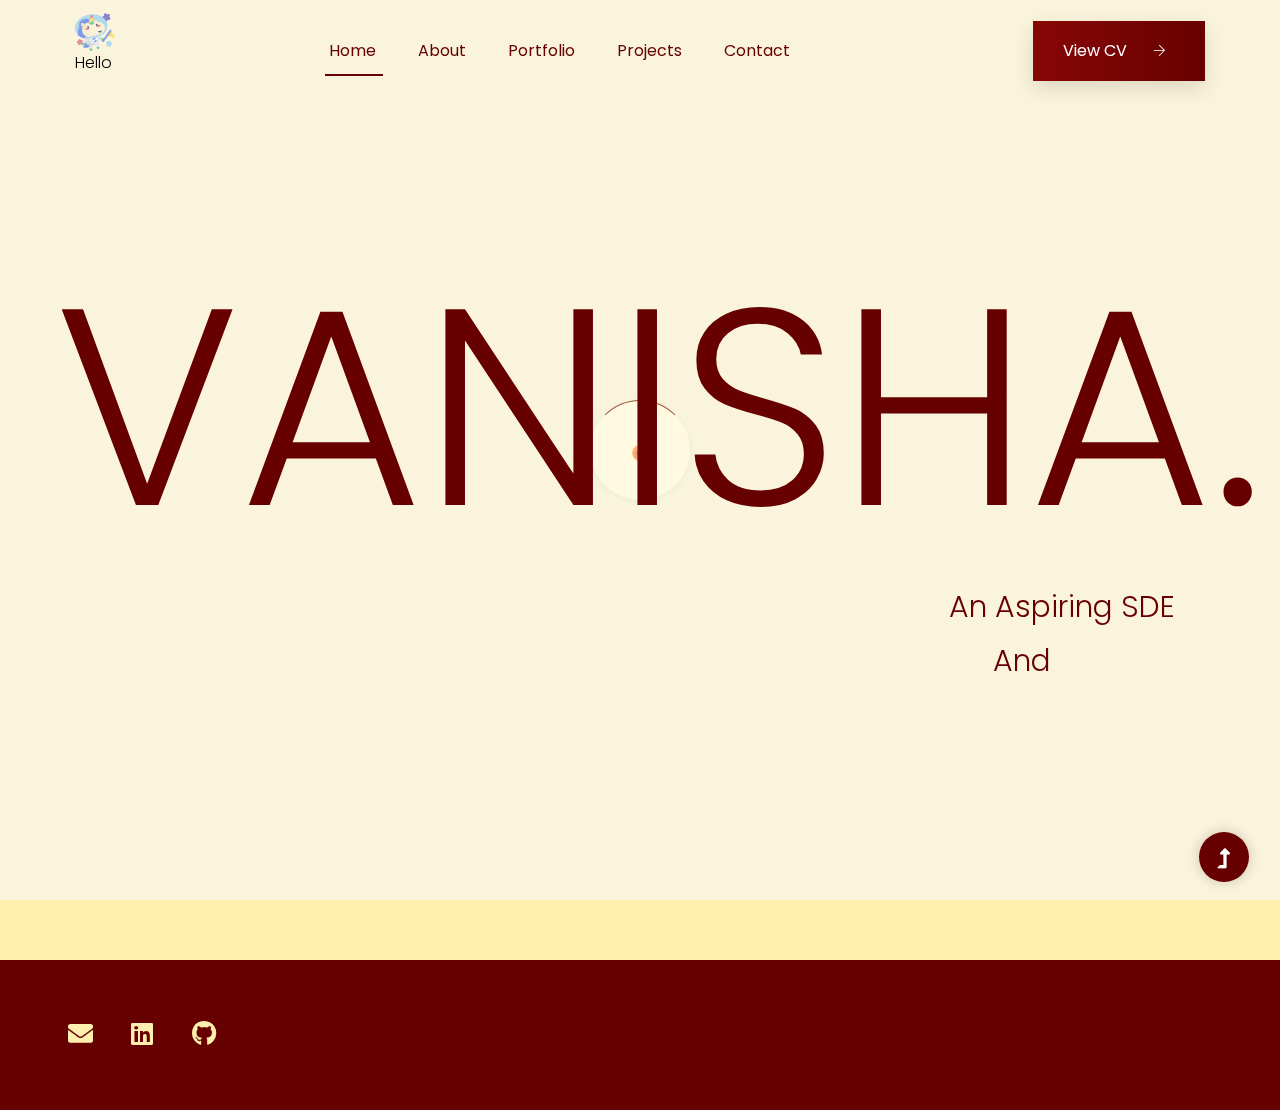
==== index.html @ 353095ef "Add existing file" ====
<!doctype html>
<html class="no-js" lang="zxx">

<head>
    <meta charset="utf-8">
    <meta http-equiv="x-ua-compatible" content="ie=edge">
    <title>Vanisha Gupta</title>
    <meta name="description" content="">
    <meta name="viewport" content="width=device-width, initial-scale=1">
    <link rel="manifest" href="site.webmanifest">
    <link rel="shortcut icon" href="assets/images/hello.gif">

    <!-- CSS here -->
    <link rel="stylesheet" href="assets/css/bootstrap.min.css">
    <link rel="stylesheet" href="assets/css/owl.carousel.min.css">
    <link rel="stylesheet" href="assets/css/slicknav.css">
    <link rel="stylesheet" href="assets/css/flaticon.css">
    <link rel="stylesheet" href="assets/css/progressbar_barfiller.css">
    <link rel="stylesheet" href="assets/css/gijgo.css">
    <link rel="stylesheet" href="assets/css/animate.min.css">
    <link rel="stylesheet" href="assets/css/animated-headline.css">
    <link rel="stylesheet" href="assets/css/magnific-popup.css">
    <link rel="stylesheet" href="assets/css/fontawesome-all.min.css">
    <link rel="stylesheet" href="assets/css/themify-icons.css">
    <link rel="stylesheet" href="assets/css/slick.css">
    <link rel="stylesheet" href="assets/css/nice-select.css">
    <link rel="stylesheet" href="assets/css/style.css">
</head>

<body>
    <!-- ? Preloader Start -->
    <div id="preloader-active">
        <div class="preloader d-flex align-items-center justify-content-center">
            <div class="preloader-inner position-relative">
                <div class="preloader-circle"></div>
                <div class="preloader-img pere-text">
                    <img src="assets/images/logo.png" alt="initials">
                </div>
            </div>
        </div>
    </div>
    <!-- Preloader Start -->
    <header>
        <div class="header-area header-transparent">
            <div class="main-header header-sticky">
                <div class="container-fluid">
                    <div class="menu-wrapper d-flex align-items-center justify-content-between">
                        <!-- Logo -->
                        <div class="logo">
                            <a href="index.html">
                                <img src="assets\images\unicorn.png" alt="unicorn in space suit" width="40px" height="40px"></a>
                            <h3>
                                <p>Hello</p>
                            </h3>
                        </div>
                        <!-- Main-menu -->
                        <div class="main-menu f-right d-none d-lg-block">
                            <nav>
                                <ul id="navigation">
                                    <li class="active"><a href="index.html">Home</a></li>
                                    <li><a href="about.html">About</a></li>
                                    <li><a href="protfolio.html">Portfolio</a></li>
                                    <li><a href="blog.html">Projects</a></li>
                                    <li><a href="contact.html">Contact</a></li>
                                </ul>
                            </nav>
                        </div>
                        <!-- Header-btn -->
                        <div class="header-info-right d-none d-lg-block">
                            <a href="https://drive.google.com/file/d/15W-oG4gpdTBQ-NYMkKpv6u7QWOIfDU2k/view?usp=drive_link" class="btn header-btn">View CV<i class="ti-arrow-right"></i></a>
                        </div>
                        <!-- Mobile Menu -->
                        <div class="col-12">
                            <div class="mobile_menu d-block d-lg-none"></div>
                        </div>
                    </div>
                </div>
            </div>
        </div>
        <!-- Header End -->
    </header>
    <main>
        <!--? Hero Area Start-->
        <div class="slider-area">
            <div class="single-slider slider-height d-flex align-items-center">
                <div class="container">
                    <div class="row justify-content-center">
                        <div class="col-xl-12 col-lg-10 col-md-10 col-sm-10">
                            <!-- Hero Caption -->
                            <div class="hero__caption">
                                <h1>Vanisha.</h1>
                                <p>An Aspiring SDE</p>
                                <p class="cd-headline letters scale">And
                                    <a href="#" class="cd-words-wrapper">
                                        <b class="is-visible">Student</b>
                                        <b>Volunteer</b>
                                        <b>Contributor</b>
                                        <b>Intern</b>
                                    </a>
                                </p>
                            </div>
                        </div>
                    </div>
                </div>
            </div>
        </div>
    </main>
    <footer>
        <div class="footer-wrappr">
            <div class="footer-bottom-area">
                <div class="container">
                    <div class="footer-border">
                        <div class="row align-items-center">
                            <div class="col-xl-4 col-lg-4">
                                <div class="footer-social">
                                    <a href="mailto:vanishaguptaofficial@gmail.com"><i class="fas fa-envelope"></i></a>
                                    <a href="https://www.linkedin.com/in/vanisha-gupta-/"><i class="fab fa-linkedin"></i></a>
                                    <a href="https://github.com/V-anisha"><i class="fab fa-github"></i></a>
                                </div>
                            </div>
                        </div>
                    </div>
                </div>
            </div>
        </div>
    </footer>
    <!-- Scroll Up -->
    <div id="back-top" >
        <a title="Go to Top" href="#"> <i class="fas fa-level-up-alt"></i></a>
    </div>
    <!-- JS here -->

    <script src="./assets/js/vendor/modernizr-3.5.0.min.js"></script>
    <!-- Jquery, Popper, Bootstrap -->
    <script src="./assets/js/vendor/jquery-1.12.4.min.js"></script>
    <script src="./assets/js/popper.min.js"></script>
    <script src="./assets/js/bootstrap.min.js"></script>
    <!-- Jquery Mobile Menu -->
    <script src="./assets/js/jquery.slicknav.min.js"></script>

    <!-- Jquery Slick , Owl-Carousel Plugins -->
    <script src="./assets/js/owl.carousel.min.js"></script>
    <script src="./assets/js/slick.min.js"></script>
    <!-- One Page, Animated-HeadLin -->
    <script src="./assets/js/wow.min.js"></script>
    <script src="./assets/js/animated.headline.js"></script>
    <script src="./assets/js/jquery.magnific-popup.js"></script>

    <!-- Date Picker -->
    <script src="./assets/js/gijgo.min.js"></script>
    <!-- Nice-select, sticky -->
    <script src="./assets/js/jquery.nice-select.min.js"></script>
    <script src="./assets/js/jquery.sticky.js"></script>
    <!-- Progress -->
    <script src="./assets/js/jquery.barfiller.js"></script>

    <!-- counter , waypoint,Hover Direction -->
    <script src="./assets/js/jquery.counterup.min.js"></script>
    <script src="./assets/js/waypoints.min.js"></script>
    <script src="./assets/js/jquery.countdown.min.js"></script>
    <script src="./assets/js/hover-direction-snake.min.js"></script>

    <!-- contact js -->
    <script src="./assets/js/contact.js"></script>
    <script src="./assets/js/jquery.form.js"></script>
    <script src="./assets/js/jquery.validate.min.js"></script>
    <script src="./assets/js/mail-script.js"></script>
    <script src="./assets/js/jquery.ajaxchimp.min.js"></script>

    <!-- Jquery Plugins, main Jquery -->
    <script src="./assets/js/plugins.js"></script>
    <script src="./assets/js/main.js"></script>



</body>

</html>
---- assets/css/flaticon.css ----
/*
  	Flaticon icon font: Flaticon
  	Creation date: 03/06/2020 12:20
  	*/

@font-face {
  font-family: "Flaticon";
  src: url("../fonts/Flaticon.eot");
  src: url("../fonts/Flaticon.eot?#iefix") format("embedded-opentype"),
       url("../fonts/Flaticon.woff2") format("woff2"),
       url("../fonts/Flaticon.woff") format("woff"),
       url("../fonts/Flaticon.ttf") format("truetype"),
       url("../fonts/Flaticon.svg#Flaticon") format("svg");
  font-weight: normal;
  font-style: normal;
}

@media screen and (-webkit-min-device-pixel-ratio:0) {
  @font-face {
    font-family: "Flaticon";
    src: url("../fonts/Flaticon.svg#Flaticon") format("svg");
  }
}

[class^="flaticon-"]:before, [class*=" flaticon-"]:before,
[class^="flaticon-"]:after, [class*=" flaticon-"]:after {   
  font-family: Flaticon;
font-style: normal;
}

.flaticon-null:before { content: "\f100"; }
.flaticon-null-1:before { content: "\f101"; }
.flaticon-null-2:before { content: "\f102"; }
.flaticon-null-3:before { content: "\f103"; }
---- assets/css/progressbar_barfiller.css ----
/* Custom Code skills */
.single-skill{
  display: flex;
}

.single-skill span {
	color: #79838b;
	font-size: 13px;
	font-weight: 300;
	letter-spacing: 0;
	margin-bottom: 14px;
	display: block;
}
.single-skill .bar-progress {
	width: 100%;
}
.single-skill .bar-title {
  width: 20%;
  margin-bottom: 19px;
}

.skills-content {
  padding-top: 200px;
  padding-left: 70px;
}

.skills-shape-bg {
  height: 651px;
  width: 868px;
  position: absolute;
  content: "";
  border: 2px solid #4d4d4d;
  left: 40%;
  top: 255px;
}

.skills-shape-bg::before {
  position: absolute;
  content: "";
  height: 465px;
  width: 300px;
  border: 2px solid #4d4d4d;
  left: -35%;
  top: 50%;
  transform: translateY(-50%);
  border-right: 0;
}



/* Default */
.barfiller {
	width: 100%;
	height: 10px;
	background: #f6f9fc;
  position: relative;
  border-radius: 5px;
}

.barfiller .fill {
  display: block;
  position: relative;
  width: 0px;
  height: 100%;
  background: #333;
  z-index: 1;
  border-radius: 5px;
}

.barfiller .tipWrap { display: none; }

.barfiller .tip {
  margin-top: -28px;
  padding: 2px 4px;
  font-size: 16px;
  color: #09cc7f;
  left: 0px;
  position: absolute;
  z-index: 2;
  background: transparent;
  font-weight: 800;
}

.barfiller .tip:after {
  border: solid;
  border-color: rgba(0,0,0,.8) transparent;
  border-width: 6px 6px 0 6px;
  content: "";
  display: block;
  position: absolute;
  left: 9px;
  top: 100%;
  z-index: 9;
  display: none;
  
}
---- assets/css/gijgo.css ----
.gj-button {
    background-color: #f5f5f5;
    border: 1px solid #ddd;
    color: #000;
    border-radius: 3px;
    padding: 6px 10px;
    cursor: pointer;
}

.gj-unselectable {
    -webkit-touch-callout: none;
    -webkit-user-select: none;
    -khtml-user-select: none;
    -moz-user-select: none;
    -ms-user-select: none;
    user-select: none;
}

.gj-row {
    display: -webkit-box;
    display: -ms-flexbox;
    display: flex;
    -ms-flex-wrap: wrap;
    flex-wrap: wrap;
}

.gj-margin-left-5 {
    margin-left: 5px;
}

.gj-margin-left-10 {
    margin-left: 10px;
}

.gj-width-full {
    width: 100%;
}

.gj-cursor-pointer {
    cursor: pointer;
}

.gj-text-align-center {
    text-align: center;
}

.gj-font-size-16 {
    font-size: 16px;
}

.gj-hidden {
    display: none;
}

/** Material Design */
.gj-button-md {
    background: 0 0;
    border: none;
    border-radius: 2px;
    color: rgba(0, 0, 0, 0.87);
    position: relative;
    height: 36px;
    margin: 0;
    min-width: 64px;
    padding: 0 16px;
    display: inline-block;
    font-family: "Roboto","Helvetica","Arial",sans-serif;
    font-size: 1rem;
    font-weight: 500;
    text-transform: uppercase;
    letter-spacing: 0;
    overflow: hidden;
    will-change: box-shadow;
    transition: box-shadow .2s cubic-bezier(.4,0,1,1),background-color .2s cubic-bezier(.4,0,.2,1),color .2s cubic-bezier(.4,0,.2,1);
    outline: none;
    cursor: pointer;
    text-decoration: none;
    text-align: center;
    line-height: 36px;
    vertical-align: middle;
    overflow: hidden;
    -webkit-user-select: none;
    -moz-user-select: none;
    -ms-user-select: none;
    user-select: none;
}

.gj-button-md:hover {
    background-color: rgba(158,158,158,.2);
}

.gj-button-md:disabled {
    color: rgba(0,0,0,.26);
    background: 0 0;
}

.gj-button-md .material-icons,
.gj-button-md .gj-icon {
    vertical-align: middle;
    /*font-size: 1.3rem;
    margin-right: 4px;*/
}

.gj-button-md.gj-button-md-icon {
    width: 24px;
    height: 31px;
    min-width: 24px;
    padding: 0px;
    display: table;
}

.gj-button-md.gj-button-md-icon .material-icons,
.gj-button-md.gj-button-md-icon .gj-icon {
    display: table-cell;
    margin-right: 0px;
    width: 24px;
    height: 24px;
}

.gj-button-md.active {
    background-color: rgba(158,158,158,.4);
}

.gj-button-md-group {
    position: relative;
    display: inline-block;
    vertical-align: middle;
}
.gj-textbox-md {
	/* border: none; */
	/* border-bottom: 1px solid rgba(0,0,0,.42); */
	display: block;
	font-family: "Helvetica","Arial",sans-serif;
	font-size: 16px;
	line-height: 16px;
	/* padding: 4px 0px; */
	margin: 0;
	/* width: 100%; */
	background: 0 0;
	/* text-align: ; */
	color: rgba(0,0,0,.87);
	padding-left: 44px;
	border: 1px solid #dca73a;
	/* padding: 15px 15px; */
	/* text-align: center; */
	width: 177px;
	height: 55px;
	border-radius: 5px;
}
.gj-textbox-md:focus,
.gj-textbox-md:active {
    /* border-bottom: 2px solid rgba(0,0,0,.42); */
    outline: none;
}

.gj-textbox-md::placeholder {
    color: #8e8e8e;
}

.gj-textbox-md:-ms-input-placeholder {
    color: #8e8e8e;
}

.gj-textbox-md::-ms-input-placeholder {
    color: #8e8e8e;
}

.gj-md-spacer-24 {
    min-width: 24px;
    width: 24px;
    display: inline-block;
}

.gj-md-spacer-32 {
    min-width: 32px;
    width: 32px;
    display: inline-block;
}

.gj-modal {
    position: fixed;
    top: 0;
    right: 0;
    bottom: 0;
    left: 0;
    z-index: 1203;
    display: none;
    overflow: hidden;
    -webkit-overflow-scrolling: touch;
    outline: 0;
    background-color: rgba(0, 0, 0, 0.54118);
    transition: 200ms ease opacity;
    will-change: opacity;
}

/* List */
ul.gj-list li [data-role="wrapper"] {
    display: table;
    width: 100%;
}

ul.gj-list li [data-role="checkbox"] {
    display: table-cell;
    vertical-align:middle;
    text-align:center;
}

ul.gj-list li [data-role="image"] {
    display: table-cell;
    vertical-align:middle;
    text-align:center;
}

ul.gj-list li [data-role="display"] {
    display: table-cell;
    vertical-align:middle;
    cursor: pointer;
}

ul.gj-list li [data-role="display"]:empty:before {
  content: "\200b"; /* unicode zero width space character */
}

/* List - Bootstrap */
ul.gj-list-bootstrap {
    padding-left: 0px;
    margin-bottom: 0px;
}

ul.gj-list-bootstrap li {
    padding: 0px;
}

ul.gj-list-bootstrap li [data-role="wrapper"] {
    padding: 0px 10px;
}

ul.gj-list-bootstrap li [data-role="checkbox"] {
    width: 24px;
    padding: 3px;
}

ul.gj-list-bootstrap li [data-role="image"] {
    width: 24px;
    height: 24px;
}

ul.gj-list-bootstrap li [data-role="display"] {
    padding: 8px 0px 8px 4px;
}

.list-group-item.active ul li, .list-group-item.active:focus ul li, .list-group-item.active:hover ul li {
    text-shadow: none;
    color:initial;
}

/* List - Material Design */
ul.gj-list-md {
    padding: 0px;
    list-style: none;
    list-style-type: none;
    line-height: 24px;
    letter-spacing: 0;
    color: #616161; /* Gray 700 */
}

ul.gj-list-md li {
    display: list-item;
    list-style-type: none;
    padding: 0px;
    min-height: unset;
    box-sizing: border-box;
    align-items: center;
    cursor: default;
    overflow: hidden;

    font-family: "Roboto","Helvetica","Arial",sans-serif;
    font-size: 16px;
    font-weight: 400;
    letter-spacing: .04em;
    line-height: 1;
    
    -webkit-flex-direction: row;
    -ms-flex-direction: row;
    flex-direction: row;
    -webkit-flex-wrap: nowrap;
    -ms-flex-wrap: nowrap;
    flex-wrap: nowrap;
}

ul.gj-list-md li [data-role="checkbox"] {
    height: 24px;
    width: 24px;
}

ul.gj-list-md li [data-role="image"] {
    height: 24px;
    width: 24px;
}

ul.gj-list-md li [data-role="display"] {
    padding: 8px 0px 8px 5px;
    order: 0;
    flex-grow: 2;
    text-decoration: none;
    box-sizing: border-box;
    align-items: center;
    text-align: left;
    color: rgba(0,0,0,.87);
}

ul.gj-list-md li.disabled>[data-role="wrapper"]>[data-role="display"] {
    color: #9E9E9E; /* Gray 500 */
}

.gj-list-md-active {
    background: #e0e0e0;
    color: #3f51b5;
}


/* Picker */
.gj-picker {
    position: absolute;
    z-index: 1203;
    background-color: #fff;
}

.gj-picker .selected {
    color: #fff;
}

/* Material Design */
.gj-picker-md {
    font-family: "Roboto","Helvetica","Arial",sans-serif;
    font-size: 16px;
    font-weight: 400;
    letter-spacing: .04em;
    line-height: 1;
    color: rgba(0,0,0,.87);
    border: 1px solid #E0E0E0;
}

.gj-modal .gj-picker-md {
    border: 0px;
}

.gj-picker-md [role="header"] {
    color: rgba(255, 255, 255, 0.54);
    display: flex;
    background: #2196f3;
    align-items: baseline;
    user-select: none;
    justify-content: center;
}

.gj-picker-md [role="footer"] {
    float: right;
    padding: 10px;
}

.gj-picker-md [role="footer"] button.gj-button-md {
    color: #2196f3;
    font-weight: bold;
    font-size: 13px;
}

/* Bootstrap */
.gj-picker-bootstrap {
    border-radius: 4px;
    border: 1px solid #E0E0E0;
}

.gj-picker-bootstrap .selected {
    color: #888;
}

.gj-picker-bootstrap [role="header"] {
    background: #eee;
    color: #AAA;
}
@font-face {
    font-family: 'gijgo-material';
    src: url('../fonts/gijgo-material.eot?235541');
    src: url('../fonts/gijgo-material.eot?235541#iefix') format('embedded-opentype'), url('../fonts/gijgo-material.ttf?235541') format('truetype'), url('../fonts/gijgo-material.woff?235541') format('woff'), url('../fonts/gijgo-material.svg?235541#gijgo-material') format('svg');
    font-weight: normal;
    font-style: normal;
}

.gj-icon {
    /* use !important to prevent issues with browser extensions that change fonts */
    font-family: 'gijgo-material' !important;
    font-size: 24px;
    speak: none;
    font-style: normal;
    font-weight: normal;
    font-variant: normal;
    text-transform: none;
    line-height: 1;
    /* Enable Ligatures ================ */
    letter-spacing: 0;
    -webkit-font-feature-settings: "liga";
    -moz-font-feature-settings: "liga=1";
    -moz-font-feature-settings: "liga";
    -ms-font-feature-settings: "liga" 1;
    font-feature-settings: "liga";
    -webkit-font-variant-ligatures: discretionary-ligatures;
    font-variant-ligatures: discretionary-ligatures;
    /* Better Font Rendering =========== */
    -webkit-font-smoothing: antialiased;
    -moz-osx-font-smoothing: grayscale;
}

.gj-icon.undo:before {
    content: "\e900";
}

.gj-icon.vertical-align-top:before {
    content: "\e901";
}

.gj-icon.vertical-align-center:before {
    content: "\e902";
}

.gj-icon.vertical-align-bottom:before {
    content: "\e903";
}

.gj-icon.arrow-dropup:before {
    content: "\e904";
}

.gj-icon.clock:before {
    content: "\e905";
}

.gj-icon.refresh:before {
    content: "\e906";
}

.gj-icon.last-page:before {
    content: "\e907";
}

.gj-icon.first-page:before {
    content: "\e908";
}

.gj-icon.cancel:before {
    content: "\e909";
}

.gj-icon.clear:before {
    content: "\e90a";
}

.gj-icon.check-circle:before {
    content: "\e90b";
}

.gj-icon.delete:before {
    content: "\e90c";
}

.gj-icon.arrow-upward:before {
    content: "\e90d";
}

.gj-icon.arrow-forward:before {
    content: "\e90e";
}

.gj-icon.arrow-downward:before {
    content: "\e90f";
}

.gj-icon.arrow-back:before {
    content: "\e910";
}

.gj-icon.list-numbered:before {
    content: "\e911";
}

.gj-icon.list-bulleted:before {
    content: "\e912";
}

.gj-icon.indent-increase:before {
    content: "\e913";
}

.gj-icon.indent-decrease:before {
    content: "\e914";
}

.gj-icon.redo:before {
    content: "\e915";
}

.gj-icon.align-right:before {
    content: "\e916";
}

.gj-icon.align-left:before {
    content: "\e917";
}

.gj-icon.align-justify:before {
    content: "\e918";
}

.gj-icon.align-center:before {
    content: "\e919";
}

.gj-icon.strikethrough:before {
    content: "\e91a";
}

.gj-icon.italic:before {
    content: "\e91b";
}

.gj-icon.underlined:before {
    content: "\e91c";
}

.gj-icon.bold:before {
    content: "\e91d";
}

.gj-icon.arrow-dropdown:before {
    content: "\e91e";
}

.gj-icon.done:before {
    content: "\e91f";
}

.gj-icon.pencil:before {
    content: "\e920";
}

.gj-icon.minus:before {
    content: "\e921";
}

.gj-icon.plus:before {
    content: "\e922";
}

.gj-icon.chevron-up:before {
    content: "\e923";
}

.gj-icon.chevron-right:before {
    content: "\e924";
}

.gj-icon.chevron-down:before {
    content: "\e925";
}

.gj-icon.chevron-left:before {
    content: "\e926";
}

.gj-icon.event:before {
    content: "\e927";
}
.gj-draggable {
    cursor: move;
}
.gj-resizable-handle {
    position: absolute;
    font-size: 0.1px;
    display: block;
    -ms-touch-action: none;
    touch-action: none;
    z-index: 1203;
}

.gj-resizable-n {
    cursor: n-resize;
    height: 7px;
    width: 100%;
    top: -5px;
    left: 0;
}
.gj-resizable-e {
    cursor: e-resize;
    width: 7px;
    right: -5px;
    top: 0;
    height: 100%;
}
.gj-resizable-s {
    cursor: s-resize;
    height: 7px;
    width: 100%;
    bottom: -5px;
    left: 0;
}
.gj-resizable-w {
	cursor: w-resize;
	width: 7px;
	left: -5px;
	top: 0;
	height: 100%;
}
.gj-resizable-se {
	cursor: se-resize;
	width: 12px;
	height: 12px;
	right: 1px;
	bottom: 1px;
}
.gj-resizable-sw {
	cursor: sw-resize;
	width: 9px;
	height: 9px;
	left: -5px;
	bottom: -5px;
}
.gj-resizable-nw {
	cursor: nw-resize;
	width: 9px;
	height: 9px;
	left: -5px;
	top: -5px;
}
.gj-resizable-ne {
	cursor: ne-resize;
	width: 9px;
	height: 9px;
	right: -5px;
	top: -5px;
}

.gj-dialog-footer {
    position: absolute;
    bottom: 0px;
    width: 100%;
    margin-top: 0px;
}

.gj-dialog-scrollable [data-role="body"] {
    overflow-x: hidden;
    overflow-y: scroll;
}

/** Bootstrap 3 **/
.gj-dialog-bootstrap {
    overflow: hidden;
    z-index: 1202;
}

.gj-dialog-bootstrap [data-role="title"] {
    display: inline;
}
.gj-dialog-bootstrap [data-role="close"] {
    line-height: 1.42857143;
}

/** Bootstrap 4 **/
.gj-dialog-bootstrap4 {
    overflow: hidden;
    z-index: 1202;
}

.gj-dialog-bootstrap4 [data-role="title"] {
    display: inline;
}
.gj-dialog-bootstrap4 [data-role="close"] {
    line-height: 1.5;
}

/** Material Design **/
.gj-dialog-md {
    background-color: #FFF;
    overflow: hidden;
    border: none;
    box-shadow: 0 11px 15px -7px rgba(0,0,0,.2), 0 24px 38px 3px rgba(0,0,0,.14), 0 9px 46px 8px rgba(0,0,0,.12);
    box-sizing: border-box;
    position: relative;
    display: -webkit-box;
    display: -webkit-flex;
    display: -ms-flexbox;
    display: flex;
    -webkit-box-orient: vertical;
    -webkit-box-direction: normal;
    -webkit-flex-direction: column;
    -ms-flex-direction: column;
    flex-direction: column;
    -webkit-background-clip: padding-box;
    background-clip: padding-box;
    outline: 0;
    z-index: 1202;
}

.gj-dialog-md-header {
    padding: 24px 24px 0px 24px;
    font-family: "Roboto","Helvetica","Arial",sans-serif;
}

.gj-dialog-md-title {
    margin: 0;
    font-weight: 400;
    display: inline;
    line-height: 28px;
    font-size: 20px;
}

.gj-dialog-md-close {
    -webkit-appearance: none;
    padding: 0;
    cursor: pointer;
    background: 0 0;
    border: 0;
    float: right;
    line-height: 28px;
    font-size: 28px;
}

.gj-dialog-md-body {
    padding: 20px 24px 24px 24px;
    color: rgba(0,0,0,.54);
    font-family: "Helvetica","Arial",sans-serif;
    font-size: 14px;
    font-weight: 400;
    line-height: 20px;
}

.gj-dialog-md-footer {
    padding: 8px 8px 8px 24px;
    display: -webkit-flex;
    display: -ms-flexbox;
    display: flex;
    -webkit-flex-direction: row-reverse;
    -ms-flex-direction: row-reverse;
    flex-direction: row-reverse;
    -webkit-flex-wrap: wrap;
    -ms-flex-wrap: wrap;
    flex-wrap: wrap;

    box-sizing: border-box;
}

.gj-dialog-md-footer>*:first-child {
    margin-right: 0;
}

.gj-dialog-md-footer>* {
    margin-right: 8px;
    height: 36px;
}
DIV.gj-grid-wrapper {
    margin: auto;
    position: relative;
    clear:both;
    z-index: 1;
}

TABLE.gj-grid {
    margin: auto;    
    border-collapse: collapse;
    width: 100%;
    table-layout: fixed;
}

TABLE.gj-grid THEAD TH [data-role="selectAll"] {
    margin: auto;
}

TABLE.gj-grid THEAD TH [data-role="title"] {
    display: inline-block;
}

TABLE.gj-grid THEAD TH [data-role="sorticon"] {
    display: inline-block;
}

TABLE.gj-grid THEAD TH {
    overflow: hidden;
    text-overflow: ellipsis;
}

TABLE.gj-grid.autogrow-header-row THEAD TH {
    overflow: auto;
    text-overflow: initial;
    white-space: pre-wrap;
    -ms-word-break: break-word;
    word-break: break-word;
}

TABLE.gj-grid > tbody > tr > td {
    overflow: hidden;
    position: relative;
}

table.gj-grid tbody div[data-role="display"] {
    vertical-align: middle;
    text-indent: 0;
    white-space: pre-wrap;
    -ms-word-break: break-word;
    word-break: break-word;
}

table.gj-grid.fixed-body-rows tbody div[data-role="display"] {
    overflow: hidden;
    text-overflow: ellipsis;
    white-space: nowrap;
    -ms-word-break: initial;
    word-break: initial;
}

table.gj-grid tfoot DIV[data-role="display"] {
    vertical-align: middle;
    text-indent: 0;
    display: flex;
}

TABLE.gj-grid .fa {
    padding: 2px;
}

TABLE.gj-grid > tbody > tr > td > div {
    padding: 2px;
    overflow: hidden;
}

DIV.gj-grid-wrapper DIV.gj-grid-loading-cover
{
    background: #BBBBBB;
    opacity: 0.5;
    position: absolute;
    vertical-align: middle;
}

DIV.gj-grid-wrapper DIV.gj-grid-loading-text
{
    position: absolute;
    font-weight: bold;
}

/* Bootstrap Theme */
table.gj-grid-bootstrap thead th {
    background-color: #f5f5f5;
    vertical-align:middle;
}

table.gj-grid-bootstrap thead th [data-role="sorticon"] {
    margin-left: 5px;
}

table.gj-grid-bootstrap thead th [data-role="sorticon"] i.gj-icon,
table.gj-grid-bootstrap thead th [data-role="sorticon"] i.material-icons {
    position: absolute;
    font-size: 20px;
    top: 15px;
}

table.gj-grid-bootstrap tbody tr td div[data-role="display"] {
    padding: 0px;
}

.gj-grid-bootstrap-4 .gj-checkbox-bootstrap {
    display: inline-block;
    padding-top: 2px;
}

.gj-grid-bootstrap-4 tbody tr.active {
    background-color: rgba(0,0,0,.075);
}

/* Material Design Theme */
.gj-grid-md {
    position: relative;
    border: 1px solid #e0e0e0;
    border-collapse: collapse;
    white-space: nowrap;
    font-size: 13px;
    font-family: "Roboto","Helvetica","Arial",sans-serif;
    background-color: #fff;
}

.gj-grid-md td:first-of-type, .gj-grid-md th:first-of-type {
    padding-left: 24px;
}

.gj-grid-md th {
    position: relative;
    vertical-align: bottom;
    font-weight: 700;
    line-height: 31px;
    letter-spacing: 0;
    height: 56px;
    font-size: 12px;
    color: rgba(0,0,0,.54);
    padding-bottom: 8px;
    box-sizing: border-box;
    padding: 12px 18px;
    text-align: right;
}

.gj-grid-md td {
    position: relative;
    height: 48px;
    border-top: 1px solid #e0e0e0;
    border-bottom: 1px solid #e0e0e0;
    padding: 12px 18px;
    box-sizing: border-box;
    text-align: left;
    color: rgba(0,0,0,.87);
}

.gj-grid-md tbody tr {
    position: relative;
    height: 48px;
    transition-duration: .28s;
    transition-timing-function: cubic-bezier(.4,0,.2,1);
    transition-property: background-color;
}

.gj-grid-md tbody tr:hover {
    background-color: #EEEEEE; /* Gray 200 */
}

.gj-grid-md tbody tr.gj-grid-md-select {
    background-color: #F5F5F5; /* Grey 100 */
}


table.gj-grid-md thead th [data-role="sorticon"] {
    margin-left: 5px;
}

table.gj-grid-md thead th [data-role="sorticon"] i.gj-icon,
table.gj-grid-md thead th [data-role="sorticon"] i.material-icons {
    position: absolute;
    font-size: 16px;
    top: 19px;
}

table.gj-grid-md thead th.gj-grid-select-all {
    padding-bottom: 3px;
}
/* Hide all prioritized columns by default */
@media only all {
	th.display-1120,
	td.display-1120,
	th.display-960,
	td.display-960,
	th.display-800,
	td.display-800,
	th.display-640,
	td.display-640,
	th.display-480,
	td.display-480,
	th.display-320,
	td.display-320 {
		display: none;
	}
}

/* Show at 320px (20em x 16px) */
@media screen and (min-width: 20em) {
	TABLE.gj-grid-bootstrap th.display-320,
	TABLE.gj-grid-bootstrap td.display-320 {
		display: table-cell;
	}
}
/* Show at 480px (30em x 16px) */
@media screen and (min-width: 30em) {
	TABLE.gj-grid-bootstrap th.display-480,
	TABLE.gj-grid-bootstrap td.display-480 {
		display: table-cell;
	}
}
/* Show at 640px (40em x 16px) */
@media screen and (min-width: 40em) {
	TABLE.gj-grid-bootstrap th.display-640,
	TABLE.gj-grid-bootstrap td.display-640 {
		display: table-cell;
	}
}
/* Show at 800px (50em x 16px) */
@media screen and (min-width: 50em) {
	TABLE.gj-grid-bootstrap th.display-800,
	TABLE.gj-grid-bootstrap td.display-800 {
		display: table-cell;
	}
}
/* Show at 960px (60em x 16px) */
@media screen and (min-width: 60em) {
	TABLE.gj-grid-bootstrap th.display-960,
	TABLE.gj-grid-bootstrap td.display-960 {
		display: table-cell;
	}
}
/* Show at 1,120px (70em x 16px) */
@media screen and (min-width: 70em) {
	TABLE.gj-grid-bootstrap th.display-1120,
	TABLE.gj-grid-bootstrap td.display-1120 {
		display: table-cell;
	}
}

/* Material Design Theme */
.gj-grid-md tfoot tr th {
    padding-right: 14px;
}

.gj-grid-md tfoot tr[data-role="pager"] .gj-grid-mdl-pager-label {
    padding-left: 5px;
    padding-right: 5px;
}

.gj-grid-md tfoot tr[data-role="pager"] .gj-dropdown-md {
    margin-left: 12px;
}

.gj-grid-md tfoot tr[data-role="pager"] .gj-dropdown-md [role="presenter"] {
    font-size: 12px;
    font-weight: bold;
    color: rgba(0,0,0,.54);
}

.gj-grid-md tfoot tr[data-role="pager"] .gj-dropdown-md [role="presenter"] [role="display"] {
    text-align: right;
}

.gj-grid-md tfoot tr[data-role="pager"] .gj-grid-md-limit-select {
    margin-left: 10px;
    font-size: 12px;
    font-weight: bold;
    color: rgba(0,0,0,.54);
}

/* Bootstrap */
.gj-grid-bootstrap tfoot tr[data-role="pager"] th {
    line-height: 30px;
    background-color: #f5f5f5;
}

.gj-grid-bootstrap tfoot tr[data-role="pager"] th > div > div {
    margin-right: 5px;
}

.gj-grid-bootstrap tfoot tr[data-role="pager"] th > div > button {
    margin-right: 5px;
}

.gj-grid-bootstrap-4 tfoot tr[data-role="pager"] th > div button {
    height: 34px;
}

.gj-grid-bootstrap-4 tfoot tr[data-role="pager"] th div .gj-dropdown-bootstrap-4 .gj-dropdown-expander-mi .gj-icon {
    top: 5px;
}

.gj-grid-bootstrap-3 tfoot tr[data-role="pager"] th > div > input {
    margin-right: 5px;
    width: 40px;
    text-align: right;
    display: inline-block;
    font-weight: bold;
}

.gj-grid-bootstrap-4 tfoot tr[data-role="pager"] th > div > div.input-group {
    width: 40px;
}

.gj-grid-bootstrap-4 tfoot tr[data-role="pager"] th > div > div.input-group input {
    text-align: right;
    font-weight: bold;
    height: 34px;
    padding-top: 2px;
    padding-bottom: 6px;
}

.gj-grid-bootstrap tfoot tr[data-role="pager"] th > div > select {
    display: inline-block;
    margin-right: 5px;
    width: 60px;
}

.gj-grid-bootstrap tfoot tr[data-role="pager"] th .gj-dropdown-bootstrap .gj-list-bootstrap [data-role="display"] {
    line-height: 14px;
}

.gj-grid-bootstrap tfoot tr[data-role="pager"] th .gj-dropdown-bootstrap [role="presenter"] [role="display"] {
    font-weight: bold;
}

.gj-grid-bootstrap tfoot tr[data-role="pager"] th .gj-dropdown-bootstrap-3 [role="presenter"] {
    padding: 2px 8px;
}

.gj-grid-bootstrap tfoot tr[data-role="pager"] th .gj-dropdown-bootstrap-4 [role="presenter"] {
    padding: 1px 8px;
}
.gj-grid thead tr th div.gj-grid-column-resizer-wrapper {
    position: relative;
    width: 100%;
    height: 0px; 
    top: 0px; 
    left: 0px; 
    padding: 0px;
}

span.gj-grid-column-resizer {
    position: absolute;
    right: 0px;
    width: 10px;
    top: -100px;
    height: 300px;
    z-index: 1203;
    cursor: e-resize;
}

.gj-grid-resize-cursor {
    cursor: e-resize;
}
.gj-grid-md tbody tr.gj-grid-top-border td {
  border-top: 2px solid #777;
}
.gj-grid-md tbody tr.gj-grid-bottom-border td {
  border-bottom: 2px solid #777;
}

.gj-grid-bootstrap tbody tr.gj-grid-top-border td {
  border-top: 2px solid #777;
}
.gj-grid-bootstrap tbody tr.gj-grid-bottom-border td {
  border-bottom: 2px solid #777;
}
.gj-grid-md thead tr th.gj-grid-left-border,
.gj-grid-md tbody tr td.gj-grid-left-border
{
    border-left: 3px solid #777;
}
.gj-grid-md thead tr th.gj-grid-right-border,
.gj-grid-md tbody tr td.gj-grid-right-border
{
    border-right: 3px solid #777;
}

.gj-grid-bootstrap thead tr th.gj-grid-left-border,
.gj-grid-bootstrap tbody tr td.gj-grid-left-border
{
    border-left: 5px solid #ddd;
}
.gj-grid-bootstrap thead tr th.gj-grid-right-border,
.gj-grid-bootstrap tbody tr td.gj-grid-right-border
{
    border-right: 5px solid #ddd;
}
.gj-dirty {
    position: absolute;
    top: 0px;
    left: 0px;
    border-style: solid;
    border-width: 3px;
    border-color: #f00 transparent transparent #f00;
    padding: 0;
    overflow: hidden;
    vertical-align: top;
}

/* Material Design */
.gj-grid-md tbody tr td.gj-grid-management-column {
    padding: 3px;
}

.gj-grid-md tbody tr td[data-mode="edit"] {
    padding: 0px 18px;
}

.gj-grid-md tbody .gj-dropdown-md [role="presenter"] [role="display"] {
    padding: 0px;
}

/* Bootstrap */
.gj-grid-bootstrap tbody tr td[data-mode="edit"] {
    padding: 0px;
}

.gj-grid-bootstrap tbody tr td[data-mode="edit"] [data-role="edit"] {
    padding: 0px;
}

/* Bootstrap 3 */
.gj-grid-bootstrap-3 tbody tr td.gj-grid-management-column {
    padding: 3px;
}

.gj-grid-bootstrap-3 tbody tr td[data-mode="edit"] {
    height: 38px;
}

.gj-grid-bootstrap-3 tbody tr td[data-mode="edit"] [data-role="edit"] input[type="text"] {
    height: 37px;
    padding: 8px;
}

.gj-grid-bootstrap-3 tbody tr td[data-mode="edit"] .gj-dropdown-bootstrap [role="presenter"] {
    border: 0px;
    border-radius: 0px;
    height: 37px;
    padding-left: 8px;
}

.gj-grid-bootstrap-3 tbody tr td[data-mode="edit"] .gj-datepicker-bootstrap {
    height: 37px;
}

.gj-grid-bootstrap-3 tbody tr td[data-mode="edit"] .gj-datepicker-bootstrap [role="input"] {
    height: 37px;
    border:0px;
    border-radius: 0px;
}

.gj-grid-bootstrap-3 tbody tr td[data-mode="edit"] .gj-datepicker-bootstrap [role="right-icon"] {
    border:0px;
    border-radius: 0px;
}

.gj-grid-bootstrap-3 tbody tr td[data-mode="edit"] .gj-checkbox-bootstrap {
    display: inline-block;
    padding-top: 10px;
    height: 32px;
}

/* Bootstrap 4 */
.gj-grid-bootstrap-4 tbody tr td.gj-grid-management-column {
    padding: 6px;
}

.gj-grid-bootstrap-4 tbody tr td[data-mode="edit"] [data-role="edit"] input[type="text"] {
    height: 48px;
    padding-left: 12px;
}

.gj-grid-bootstrap-4 tbody tr td[data-mode="edit"] .gj-dropdown-bootstrap [role="presenter"] {
    border: 0px;
    border-radius: 0px;
    height: 48px;
    padding-left: 12px;
    font-family: -apple-system,system-ui,BlinkMacSystemFont,"Segoe UI",Roboto,"Helvetica Neue",Arial,sans-serif;
}

.gj-grid-bootstrap-4 tbody tr td[data-mode="edit"] .gj-dropdown-bootstrap-4 [role="expander"].gj-dropdown-expander-mi .gj-icon,
.gj-grid-bootstrap-4 tbody tr td[data-mode="edit"] .gj-dropdown-bootstrap-4 [role="expander"].gj-dropdown-expander-mi .material-icons {
    top: 13px;
}

.gj-grid-bootstrap-4 tbody tr td[data-mode="edit"] .gj-datepicker-bootstrap {
    height: 48px;
}

.gj-grid-bootstrap-4 tbody tr td[data-mode="edit"] .gj-datepicker-bootstrap [role="input"] {
    height: 48px;
    border:0px;
    border-radius: 0px;
}

.gj-grid-bootstrap-4 tbody tr td[data-mode="edit"] .gj-datepicker-bootstrap [role="right-icon"] {
    background-color: #fff;
}

.gj-grid-bootstrap-4 tbody tr td[data-mode="edit"] .gj-datepicker-bootstrap [role="right-icon"] button {
    border: 0px;
    border-radius: 0px;
    width: 43px;
    position: relative;
}

.gj-grid-bootstrap-4 tbody tr td[data-mode="edit"] .gj-datepicker-bootstrap [role="right-icon"] .gj-icon,
.gj-grid-bootstrap-4 tbody tr td[data-mode="edit"] .gj-datepicker-bootstrap [role="right-icon"] .material-icons {
    top: 13px;
    left: 10px;
    font-size: 24px;
}

.gj-grid-bootstrap-4 tbody tr td[data-mode="edit"] .gj-checkbox-bootstrap {
    display: inline-block;
    padding-top: 15px;
    height: 42px;
}
.gj-grid-md thead tr[data-role="filter"] th {
    border-top: 1px solid #e0e0e0;
}

div.gj-grid-wrapper div.gj-grid-bootstrap-toolbar {
    background-color: #f5f5f5;
    padding: 8px;
    font-weight: bold;
    border: 1px solid #ddd;
}

div.gj-grid-wrapper div.gj-grid-bootstrap-4-toolbar {
    background-color: #f5f5f5;
    padding: 12px;
    font-weight: bold;
    border: 1px solid #ddd;
}

div.gj-grid-wrapper div.gj-grid-md-toolbar {
    font-weight: bold;
    font-size: 24px;
    font-family: "Helvetica","Arial",sans-serif;
    background-color: rgb(255, 255, 255);
    
    border-top: 1px solid #e0e0e0;
    border-left: 1px solid #e0e0e0;
    border-right: 1px solid #e0e0e0;
    border-bottom: 0px;
    border-collapse: collapse;

    padding: 0 18px 0px 18px;
    line-height: 56px;
}
table.gj-grid-scrollable tbody {
    overflow-y: auto;
    overflow-x: hidden;
    display: block;
}

/* Material Design */
table.gj-grid-md.gj-grid-scrollable {
    border-bottom: 0px;
}

table.gj-grid-md.gj-grid-scrollable tbody {
    border-right: 1px solid #e0e0e0;
    border-bottom: 1px solid #e0e0e0;
}

table.gj-grid-md.gj-grid-scrollable tfoot {
    border-bottom: 1px solid #e0e0e0;
}

/* Bootstrap 3 */
table.gj-grid-bootstrap.gj-grid-scrollable {
    border-bottom: 0px;
}

table.gj-grid-bootstrap.gj-grid-scrollable tbody {
    border-right: 1px solid #ddd;
    border-bottom: 1px solid #ddd;
}

table.gj-grid-bootstrap.gj-grid-scrollable tbody tr[data-role="row"]:first-child td {
    border-top: 0px;
}

table.gj-grid-bootstrap.gj-grid-scrollable tbody tr[data-role="row"] td:first-child {
    border-left: 0px;
}

table.gj-grid-bootstrap.gj-grid-scrollable tbody tr[data-role="row"] td:last-child {
    border-right: 0px;
}

table.gj-grid-bootstrap.gj-grid-scrollable tfoot {
    border-bottom: 1px solid #ddd;
}

ul.gj-list li [data-role="spacer"] {
    display: table-cell;
}

ul.gj-list li [data-role="expander"] {
    display: table-cell;
    vertical-align:middle;
    text-align:center;
    cursor: pointer;
}

[data-type="tree"] ul li [data-role="expander"].gj-tree-material-icons-expander {
    width: 24px;
}

[data-type="tree"] ul li [data-role="expander"].gj-tree-font-awesome-expander {
    width: 24px;
}

[data-type="tree"] ul li [data-role="expander"].gj-tree-glyphicons-expander {
    width: 24px;
}

[data-type="tree"] ul li [data-role="expander"].gj-tree-glyphicons-expander .glyphicon {
    top: 4px;
    height: 24px;
}

/* Bootstrap Theme */
.gj-tree-bootstrap-3 ul.gj-list-bootstrap li {
    border: 0px;
    border-radius: 0px;
    color: #333;
}

.gj-tree-bootstrap-3 ul.gj-list-bootstrap li.active {
    color: #fff;
}

.gj-tree-bootstrap-3 ul.gj-list-bootstrap li.disabled {
    color: #777;
    background-color: #eee;
}

.gj-tree-bootstrap-4 ul.gj-list-bootstrap li {
    border: 0px;
    border-radius: 0px;
    color: #212529;
}

.gj-tree-bootstrap-4 ul.gj-list-bootstrap li.active {
    color: #fff;
}

.gj-tree-bootstrap-4 ul.gj-list-bootstrap li.disabled {
    color: #868e96;
}

.gj-tree-bootstrap-4 ul.gj-list-bootstrap li ul.gj-list-bootstrap {
    width: 100%;
}

.gj-tree-bootstrap-border ul.gj-list-bootstrap li {
    border: 1px solid #ddd;
}

.gj-tree-bootstrap-border ul.gj-list-bootstrap li ul.gj-list-bootstrap li {
    border-left: 0px;
    border-right: 0px;
}

.gj-tree-bootstrap-border ul.gj-list-bootstrap li:first-child {
    border-top-left-radius: 4px;
    border-top-right-radius: 4px;
}

.gj-tree-bootstrap-border ul.gj-list-bootstrap li:last-child {
    border-bottom-left-radius: 4px;
    border-bottom-right-radius: 4px;
}

.gj-tree-bootstrap-border ul.gj-list-bootstrap li ul.gj-list-bootstrap li:first-child {
    border-top-left-radius: 0px;
    border-top-right-radius: 0px;
}

.gj-tree-bootstrap-border ul.gj-list-bootstrap li ul.gj-list-bootstrap li:last-child {
    border-bottom: 0px;
    border-bottom-left-radius: 0px;
    border-bottom-right-radius: 0px;
}

ul.gj-list-bootstrap li [data-role="expander"].gj-tree-material-icons-expander {
    padding-top: 8px;
    padding-bottom: 4px;
}

ul.gj-list-bootstrap li [data-role="expander"].gj-tree-material-icons-expander .gj-icon {
    width: 24px;
    height: 24px;
}

/* Material Design Theme */
ul.gj-list-md li.disabled > [data-role="wrapper"] > [data-role="expander"] {
    color: #9E9E9E; /* Gray 500 */
}

.gj-tree-md-border ul.gj-list-md li {
    border: 1px solid #616161; /* Gray 700 */
    margin-bottom: -1px;
}

.gj-tree-md-border ul.gj-list-md li ul.gj-list-md li {
    border-left: 0px;
    border-right: 0px;
}

.gj-tree-md-border ul.gj-list-md li ul.gj-list-md li:last-child {
    border-bottom: 0px;
}
.gj-tree-drop-above {    
    border-top: 1px solid #000;
}

.gj-tree-drop-below {
    border-bottom: 1px solid #000;
}

.gj-tree-bootstrap-3 ul.gj-list-bootstrap li [data-role="wrapper"].drop-above {
    border-top: 2px solid #000;
}

.gj-tree-bootstrap-3 ul.gj-list-bootstrap li [data-role="wrapper"].drop-below {
    border-bottom: 2px solid #000;
}

.gj-tree-bootstrap-4 ul.gj-list-bootstrap li [data-role="wrapper"].drop-above {
    border-top: 2px solid #000;
}

.gj-tree-bootstrap-4 ul.gj-list-bootstrap li [data-role="wrapper"].drop-below {
    border-bottom: 2px solid #000;
}

.gj-tree-drag-el {
    padding: 0px;
    margin: 0px;
    z-index: 1203;
}

.gj-tree-drag-el li {
    padding: 0px;
    margin: 0px;
}

.gj-tree-drag-el [data-role="wrapper"] {
    cursor: move;
    display: table;
}

.gj-tree-drag-el [data-role="indicator"] {
    width: 14px;
    padding: 0px 3px;
    display: table-cell;
    vertical-align: middle;
    text-align: center;
}

.gj-tree-bootstrap-drag-el li.list-group-item {
    border: 0px;
    background: unset;
}

.gj-tree-bootstrap-drag-el [data-role="indicator"] {
    width: 24px;
    height: 24px;
    padding: 0px;
}

.gj-tree-md-drag-el [data-role="indicator"] {
    width: 24px;
    height: 24px;
    padding: 0px;
}
/* Bootstrap */
.gj-checkbox-bootstrap {
    min-width: 0;
    font-size: 0;
    font-weight: normal;
    margin: 0px;
    text-align: center;
    width: 18px;
    height: 18px;
    position: relative;
    display: inline;
}

.gj-checkbox-bootstrap input[type="checkbox"] {
    display: none;
    margin-bottom: -12px;
}

.gj-checkbox-bootstrap span {
    background: #fff;
    display: block;
    content: " ";
    width: 18px;
    height: 18px;
    line-height: 11px;
    font-size: 11px;
    padding: 2px;
    color: #555555;
    border: 1px solid #CCCCCC;
    border-radius: 3px;
    transition: box-shadow 0.2s linear, border-color 0.2s linear;
    cursor: pointer;
    margin: auto;
}

.gj-checkbox-bootstrap input[type="checkbox"]:focus + span:before {
    outline: 0;
    box-shadow: 0 0 0 0 #66afe9, 0 0 6px rgba(102, 175, 233, .6);
    border-color: #66afe9;
}

.gj-checkbox-bootstrap input[type="checkbox"][disabled] + span {
    opacity: 0.6;
    cursor: not-allowed;
}

/* Bootstrap 4 */
.gj-checkbox-bootstrap.gj-checkbox-bootstrap-4 span {
    line-height: 16px;
    padding: 0px;
}

.gj-checkbox-bootstrap-4.gj-checkbox-material-icons input[type="checkbox"]:checked + span:after {
    font-size: 16px;
}

.gj-checkbox-bootstrap-4.gj-checkbox-material-icons input[type="checkbox"]:indeterminate + span:after {
    font-size: 16px;
}

/* Material Design */
.gj-checkbox-md {
    min-width: 0;
    font-size: 0;
    font-weight: normal;
    margin: 0px;
    text-align: center;
    width: 16px;
    height: 16px;
    position: relative;
}

.gj-checkbox-md input[type="checkbox"] {
    display: none;
    margin-bottom: -12px;
}

.gj-checkbox-md span {
    display: inline-block;
    box-sizing: border-box;
    width: 16px;
    height: 16px;
    margin: 0;
    cursor: pointer;
    overflow: hidden;
    border: 2px solid #616161; /* Gray 700 */
    border-radius: 2px;
    z-index: 2;
}

.gj-checkbox-md input[type="checkbox"]:checked + span {
    border: 2px solid #536DFE; /* Indigo A200 */
}

.gj-checkbox-md input[type="checkbox"]:checked + span:after {
    color: #FFF;
    background-color: #536DFE; /* Indigo A200 */
    position: absolute;
    left: 1px;
    top: -15px;
}

.gj-checkbox-md input[type="checkbox"]:indeterminate + span {
    border: 2px solid #616161; /* Gray 700 */
}

.gj-checkbox-md input[type="checkbox"]:indeterminate + span:after {    
    color: #616161;/*color: rgba(0, 0, 0, 1);*/
    position: absolute;
    left: 1px;
    top: -15px;
}

.gj-checkbox-md input[type="checkbox"][disabled] + span {
    border: 2px solid #9E9E9E;
}

.gj-checkbox-md input[type="checkbox"][disabled] + span:after {
    background-color: #9E9E9E;
}

.gj-checkbox-md input[type="checkbox"][disabled]:indeterminate + span:after {
    color: #FFFFFF;
}

/* Material Icons */
.gj-checkbox-material-icons input[type="checkbox"]:checked + span:after {
    content: "\e91f";
    font-size: 14px;
    font-weight: bold;
    white-space: pre;
}

.gj-checkbox-material-icons input[type="checkbox"]:indeterminate + span:after {
    content: "\e921";
    font-size: 14px;
    font-weight: bold;
    white-space: pre;
}

/* Glyphicons */
.gj-checkbox-glyphicons input[type="checkbox"]:checked + span:after {
    display: inline-block;
    font-family: 'Glyphicons Halflings';
    content: "\e013 ";
}

.gj-checkbox-glyphicons input[type="checkbox"]:indeterminate + span:after {
    display: inline-block;
    font-family: 'Glyphicons Halflings';
    content: "\2212 ";
    padding-right: 1px;
}

/* fontawesome */
.gj-checkbox-fontawesome .fa {
    font-size: 14px;
}
.gj-checkbox-bootstrap.gj-checkbox-fontawesome .fa {
    line-height: 18px;
}

.gj-checkbox-fontawesome input[type="checkbox"]:checked + span:before {
    content: "\f00c ";
}

.gj-checkbox-fontawesome input[type="checkbox"]:indeterminate + span:before {
    content: "\f068 ";
}
.gj-editor [role="body"] {
    overflow: auto;
    outline: 0px solid transparent;
    box-sizing: border-box;
}

/* Material Design */
.gj-editor-md {
    padding: 7px;
    font-family: "Roboto","Helvetica","Arial",sans-serif;
    font-size: 14px;
    font-weight: 500;
    letter-spacing: 0;
    border: 1px solid rgba(158,158,158,.2);
}

.gj-editor-md [role="toolbar"] {
    margin-bottom: 7px;
}

.gj-editor-md [role="toolbar"] .gj-button-md {
    min-width: 54px;
    margin-right: 5px;
}

.gj-editor-md [role="toolbar"] .gj-button-md .gj-icon {
    width: 24px;
    height: 24px;
}

.gj-editor-md [role="body"] {
    border: 1px solid rgba(158,158,158,.2);
}

.gj-editor-md p {
    margin: 0;
    padding: 0;
}

.gj-editor-md blockquote {
    font-size: 14px;
}

/* Bootstrap */
.gj-editor-bootstrap {
    padding: 7px;
    border: 1px solid #eceeef;
}

.gj-editor-bootstrap [role="toolbar"] {
    margin-bottom: 7px;
}

.gj-editor-bootstrap [role="toolbar"] .btn-group {
    margin-right: 10px;
}

.gj-editor-bootstrap [role="toolbar"] button {
    height: 36px;
}

.gj-editor-bootstrap [role="body"] {
    border: 1px solid #eceeef;
}

.gj-editor-bootstrap p {
    margin: 0;
    padding: 0;
}

.gj-editor-bootstrap blockquote {
    font-size: 14px;
}
.gj-dropdown {
    position: relative;
    border-collapse: separate;
}

.gj-dropdown [role="presenter"] {
    display: table;
    cursor: pointer;
    outline: none;
    position: relative;
}

.gj-dropdown [role="presenter"] [role="display"] {
    display: table-cell;
    text-align: left;
    width: 100%;
}

.gj-dropdown [role="presenter"] [role="expander"] {
    display: table-cell;
    vertical-align:middle;
    text-align:center;
    width: 24px;
    height: 24px;
}

/* Material Design */
.gj-dropdown-md [role="presenter"] {
    font-family: "Roboto","Helvetica","Arial",sans-serif;
    font-size: 16px;
    font-weight: 400;
    letter-spacing: .04em;
    line-height: 1;
    color: rgba(0,0,0,.87);
    padding: 0px;
    border: 0px;
    border-bottom: 1px solid rgba(0,0,0,.42);
    background: transparent;
}

.gj-dropdown-md [role="presenter"]:focus,
.gj-dropdown-md [role="presenter"]:active {
    border-bottom: 2px solid rgba(0,0,0,.42);
}

.gj-dropdown-md [role="presenter"] [role="display"] {
    padding: 4px 0px;
    line-height: 18px;
}

.gj-dropdown-md [role="presenter"] [role="display"] .placeholder {
    color: #8e8e8e;
}

.gj-dropdown-list-md {
    position: absolute;
    top: 0px;
    left: 0px;
    background-color: #f5f5f5;
    color: #000;
    margin: 0px;
    z-index: 1203;
}

.gj-dropdown-list-md li:hover, .gj-dropdown-list-md li.active {
    background-color: #eee;
}

/* Bootstrap */
.gj-dropdown-bootstrap [role="presenter"] [role="display"] {
    padding-right: 5px;
}

.gj-dropdown-bootstrap [role="presenter"] [role="expander"] {
    padding-left: 5px;
}

.gj-dropdown-bootstrap [role="presenter"] [role="expander"].gj-dropdown-expander-mi {
    width: 24px;
}

.gj-dropdown-bootstrap-3 [role="presenter"] [role="display"] {
    line-height: 20px;
}

.gj-dropdown-bootstrap-3 [role="presenter"] [role="display"] .placeholder {
    color: #9999b3;
}

.gj-dropdown-bootstrap-3 [role="presenter"] [role="expander"] {
    width: 20px;
    height: 20px;
}

.gj-dropdown-bootstrap-3 [role="presenter"] [role="expander"].gj-dropdown-expander-mi .gj-icon,
.gj-dropdown-bootstrap-3 [role="presenter"] [role="expander"].gj-dropdown-expander-mi .material-icons {
    top: 5px;
    right: 10px;
    position: absolute;
}

.gj-dropdown-bootstrap-4 [role="presenter"] {
    border: 1px solid #ced4da;
}

.gj-dropdown-bootstrap-4 [role="presenter"] [role="display"] {
    line-height: 24px;
}

.gj-dropdown-bootstrap-4 [role="presenter"] [role="expander"].gj-dropdown-expander-mi .gj-icon,
.gj-dropdown-bootstrap-4 [role="presenter"] [role="expander"].gj-dropdown-expander-mi .material-icons {
    top: 7px;
    right: 10px;
    position: absolute;
}

.gj-dropdown-list-bootstrap {
    position: absolute;
    top: 32px;
    left: 0px;
    margin: 0px;
    z-index: 1203;
}
.gj-datepicker [role="input"]::-ms-clear {
    display: none;
}

.gj-datepicker [role="right-icon"] {
    cursor: pointer;
}

.gj-picker div[role="navigator"] {
    display: -webkit-box;
    display: -ms-flexbox;
    display: flex;
    -ms-flex-wrap: wrap;
    flex-wrap: wrap;
}

.gj-picker div[role="navigator"] div {
    cursor: pointer;
    position: relative;
    flex-basis: 0;
    -webkit-box-flex: 1;
    -ms-flex-positive: 1;
    flex-grow: 1;
    max-width: 100%;
}

.gj-picker div[role="navigator"] div[role="period"] {
    width: 100%;
    text-align: center;
}

/* Material Design */
.gj-datepicker-md {
	font-family: "Roboto","Helvetica","Arial",sans-serif;
	font-size: 16px;
	font-weight: 400;
	letter-spacing: .04em;
	line-height: 1;
	color: #9d9d9d;
    position: relative;
    /* background-image: url(../img/logo/date-picker-icon.png); */
}
.gj-datepicker-md [role="right-icon"] {
	position: absolute;
	left: 13px;
	top: 16px;
	font-size: 24px;
}

.gj-datepicker-md.small .gj-textbox-md {
    font-size: 14px;
}

.gj-datepicker-md.small .gj-icon {
    font-size: 22px;
}

.gj-datepicker-md.large .gj-textbox-md {
    font-size: 18px;
}

.gj-datepicker-md.large .gj-icon {
    font-size: 28px;
}

.gj-picker-md.datepicker [role="header"] {
    padding: 20px 20px;
    display: block;
}

.gj-picker-md.datepicker [role="header"] [role="year"] {
    font-size: 17px;
    padding-bottom: 5px;
    cursor: pointer;
}

.gj-picker-md.datepicker [role="header"] [role="date"] {
    font-size: 36px;
    cursor: pointer;
}

.gj-picker-md div[role="navigator"] {
    height: 42px;
    line-height: 42px;
}

.gj-picker div[role="navigator"] div[role="period"] {
    font-weight: bold;
    font-size: 15px;
}

.gj-picker-md div[role="navigator"] div:first-child {
    max-width: 42px;
}

.gj-picker-md div[role="navigator"] div:last-child {
    max-width: 42px;
}

.gj-picker-md div[role="navigator"] div i.gj-icon,
.gj-picker-md div[role="navigator"] div i.material-icons {
    position: absolute;
    top: 8px;
}

.gj-picker-md div[role="navigator"] div:first-child i.gj-icon,
.gj-picker-md div[role="navigator"] div:first-child i.material-icons {
    left: 10px;
}

.gj-picker-md div[role="navigator"] div:last-child i.gj-icon,
.gj-picker-md div[role="navigator"] div:last-child i.material-icons {
    right: 11px;
}

.gj-picker-md table thead {
    color: #9E9E9E; /* Gray 500 */
}

.gj-picker-md table tr th div,
.gj-picker-md table tr td div {
    display: block;
    width: 40px;
    height: 40px;
    line-height: 40px;
    font-size: 13px;
    text-align: center;
    vertical-align: middle;
}

[type="year"].gj-picker-md table tr td div,
[type="decade"].gj-picker-md table tr td div,
[type="century"].gj-picker-md table tr td div {
    width: 73px;
    height: 73px;
    line-height: 73px;
    cursor: pointer;
}

.gj-picker-md table tr td.gj-cursor-pointer div:hover {
    background: #EEEEEE;
    border-radius: 50%;
    color: rgba(0,0,0,.87);
}

.gj-picker-md table tr td.other-month div,
.gj-picker-md table tr td.disabled div {
    color: #BDBDBD; /* Gray 400 */
}

.gj-picker-md table tr td.focused div {
    background: #E0E0E0; /* Gray 300 */
    border-radius: 50%;
}

.gj-picker-md table tr td.today div {
    color: #1976D2;
}

.gj-picker-md table tr td.selected.gj-cursor-pointer div {
    color: #FFFFFF;
    background: #1976D2; /* Blue 700 */
    border-radius: 50%;
}

.gj-picker-md table tr td.calendar-week div {
    font-weight: bold;
}

/* Bootstrap */
.gj-datepicker-bootstrap :focus,
.gj-datepicker-bootstrap :active {
    box-shadow: none;
}

.gj-picker-bootstrap {
    border: 1px solid rgba(0,0,0,0.15);
    border-radius: 4px;
    padding: 4px;
}

.gj-modal .gj-picker-bootstrap {
    padding: 0px;
}

.gj-picker-bootstrap.datepicker [role="header"] {
    padding: 10px 20px;
    display: block;
}

.gj-picker-bootstrap.datepicker [role="header"] [role="year"] {
    font-size: 15px;
    cursor: pointer;
}

.gj-picker-bootstrap [role="header"] [role="date"] {
    font-size: 24px;
    cursor: pointer;
}

.gj-modal .gj-picker-bootstrap.datepicker [role="body"] {
    padding: 15px;
}

.gj-picker-bootstrap div[role="navigator"] {
    height: 30px;
    line-height: 30px;
    text-align: center;
}

.gj-picker-bootstrap div[role="navigator"] div:first-child {
    max-width: 30px;
}

.gj-picker-bootstrap div[role="navigator"] div:last-child {
    max-width: 30px;
}

.gj-picker-bootstrap table tr td div,
.gj-picker-bootstrap table tr th div {
    display: block;
    width: 30px;
    height: 30px;
    line-height: 30px;
    text-align: center;
    vertical-align: middle;
}

[type="year"].gj-picker-bootstrap table tr td div,
[type="decade"].gj-picker-bootstrap table tr td div,
[type="century"].gj-picker-bootstrap table tr td div {
    width: 53px;
    height: 53px;
    line-height: 53px;
    cursor: pointer;
}

.gj-picker-bootstrap table tr th div i,
.gj-picker-bootstrap table tr th div span {
    line-height: 30px;
}

.gj-picker-bootstrap div[role="navigator"] .gj-icon,
.gj-picker-bootstrap div[role="navigator"] .material-icons {
    margin: 3px;
}

.gj-picker-bootstrap table tr td.focused div,
.gj-picker-bootstrap table tr td.gj-cursor-pointer div:hover {
    background: #EEEEEE;
    border-radius: 4px;
    color: #212529;
}

.gj-picker-bootstrap table tr td.today div {
    color: #204d74;
    font-weight: bold;
}

.gj-picker-bootstrap table tr td.selected.gj-cursor-pointer div {
    color: #fff;
    background-color: #204d74;
    border-color: #122b40;
    border-radius: 4px;
}

.gj-picker-bootstrap table tr td.other-month div,
.gj-picker-bootstrap table tr td.disabled div {
    color: #777;
}

/* Bootstrap 3 */
.gj-datepicker-bootstrap span[role="right-icon"].input-group-addon {
    border-top-left-radius: 0px;
    border-bottom-left-radius: 0px;
    border-top-right-radius: 4px;
    border-bottom-right-radius: 4px;
    border-left: 0px;
    position: relative;
    /*width: 38px;*/
}

.gj-datepicker-bootstrap span[role="right-icon"].input-group-addon .gj-icon,
.gj-datepicker-bootstrap span[role="right-icon"].input-group-addon .material-icons {
    position: absolute;
    top: 7px;
    left: 7px;
}

/* Bootstrap 4 */
.gj-datepicker-bootstrap [role="right-icon"] button {
    width: 38px;
    position: relative;
    border: 1px solid #ced4da;
}

.gj-datepicker-bootstrap [role="right-icon"] button:hover {
    color: #6c757d;
    background-color: transparent;
}

.gj-datepicker-bootstrap.input-group-sm [role="right-icon"] button {
    width: 30px;
}

.gj-datepicker-bootstrap.input-group-lg [role="right-icon"] button {
    width: 48px;
}

.gj-datepicker-bootstrap [role="right-icon"] button .gj-icon,
.gj-datepicker-bootstrap [role="right-icon"] button .material-icons {
    position: absolute;
    font-size: 21px;
    top: 9px;
    left: 9px;
}

.gj-datepicker-bootstrap.input-group-sm [role="right-icon"] button .gj-icon,
.gj-datepicker-bootstrap.input-group-sm [role="right-icon"] button .material-icons {
    top: 6px;
    left: 6px;
    font-size: 19px;
}

.gj-datepicker-bootstrap.input-group-lg [role="right-icon"] button .gj-icon,
.gj-datepicker-bootstrap.input-group-lg [role="right-icon"] button .material-icons {
    font-size: 27px;
    top: 10px;
    left: 10px;
}
.gj-timepicker [role="input"]::-ms-clear {
    display: none;
}

.gj-timepicker [role="right-icon"] {
    cursor: pointer;
}

.gj-picker.timepicker [role="header"] {
    font-size: 58px;
    padding: 20px 0;
    line-height: 58px;

    display: flex;
    align-items: baseline;
    user-select: none;
    justify-content: center;
}

.gj-picker.timepicker [role="header"] div {
    cursor: pointer;
    width: 66px;
    text-align: right;
}

.gj-picker [role="header"] [role="mode"] {
    position: relative;
    width: 0px;
}

.gj-picker [role="header"] [role="mode"] span {
    position: absolute;
    left: 7px;
    line-height: 18px;
    font-size: 18px;
}

.gj-picker [role="header"] [role="mode"] span[role="am"] {
    top: 7px;
}

.gj-picker [role="header"] [role="mode"] span[role="pm"] {
    bottom: 7px;
}

.gj-picker [role="body"] [role="dial"] {
    width: 256px;
    color: rgba(0, 0, 0, 0.87);
    height: 256px;
    position: relative;
    background: #eeeeee;
    border-radius: 50%;
    margin: 10px;
}

.gj-picker [role="body"] [role="hour"] {
    top: calc(50% - 16px);
    left: calc(50% - 16px);
    width: 32px;
    height: 32px;
    cursor: pointer;
    position: absolute;
    font-size: 14px;
    text-align: center;
    line-height: 32px;
    user-select: none;
    pointer-events: none;
}

.gj-picker [role="body"] [role="hour"].selected {
    color: rgba(255, 255, 255, 1);
}

.gj-picker [role="body"] [role="arrow"] {
    top: calc(50% - 1px);
    left: 50%;
    width: calc(50% - 20px);
    height: 2px;
    position: absolute;
    pointer-events: none;
    transform-origin: left center;
    transition: all 250ms cubic-bezier(0.4, 0, 0.2, 1);
    width: calc(50% - 52px);
}

.gj-picker .arrow-begin {
    top: -3px;
    left: -4px;
    width: 8px;
    height: 8px;
    position: absolute;
    border-radius: 50%;
}

.gj-picker .arrow-end {
    top: -15px;
    right: -16px;
    width: 0;
    height: 0;
    position: absolute;
    box-sizing: content-box;
    border-width: 16px;
    border-radius: 50%;
}

/* Material Design */
.gj-timepicker-md {
    font-family: "Roboto","Helvetica","Arial",sans-serif;
    font-size: 16px;
    font-weight: 400;
    letter-spacing: .04em;
    line-height: 1;
    color: rgba(0,0,0,.87);
    position: relative;
}

.gj-timepicker-md.small .gj-textbox-md {
    font-size: 14px;
}

.gj-timepicker-md.small .gj-icon {
    font-size: 22px;
}

.gj-timepicker-md.large .gj-textbox-md {
    font-size: 18px;
}

.gj-timepicker-md.large .gj-icon {
    font-size: 28px;
}

.gj-timepicker-md [role="right-icon"] {
    cursor: pointer;
    position: absolute;
    right: 0px;
    top: 0px;
    font-size: 24px;
}

.gj-picker-md .arrow-begin {
    background-color: #2196f3;
}
.gj-picker-md .arrow-end {
    border: 16px solid #2196f3;
}

.gj-picker-md [role="body"] [role="arrow"] {
    background-color: #2196f3;
}

/* Bootstrap */
.gj-timepicker-bootstrap :focus,
.gj-timepicker-bootstrap :active {
    box-shadow: none;
}

.gj-picker-bootstrap [role="body"] [role="arrow"] {
    background-color: #888;
}

.gj-picker-bootstrap .arrow-begin {
    background-color: #888;
}

.gj-picker-bootstrap .arrow-end {
    border: 16px solid #888;
}

/* Bootstrap 3 */
.gj-timepicker-bootstrap .input-group-addon {
    border-top-left-radius: 0px;
    border-bottom-left-radius: 0px;
    border-top-right-radius: 4px;
    border-bottom-right-radius: 4px;
    border-left: 0px;
    position: relative;
    width: 38px;
}

.gj-timepicker-bootstrap.input-group-sm .input-group-addon {
    width: 30px;
}

.gj-timepicker-bootstrap.input-group-lg .input-group-addon {
    width: 46px;
}

.gj-timepicker-bootstrap .input-group-addon .gj-icon,
.gj-timepicker-bootstrap .input-group-addon .material-icons {
    position: absolute;
    font-size: 21px;
    top: 6px;
    left: 8px;
}

.gj-timepicker-bootstrap.input-group-sm .input-group-addon .gj-icon,
.gj-timepicker-bootstrap.input-group-sm .input-group-addon .material-icons {
    font-size: 19px;
    top: 5px;
    left: 5px;
}

.gj-timepicker-bootstrap.input-group-lg .input-group-addon .gj-icon,
.gj-timepicker-bootstrap.input-group-lg .input-group-addon .material-icons {
    font-size: 27px;
    top: 10px;
    left: 10px;
}

/* Bootstrap 4 */
.gj-timepicker-bootstrap [role="right-icon"] button {
    width: 38px;
    position: relative;
}

.gj-timepicker-bootstrap.input-group-sm [role="right-icon"] button {
    width: 30px;
}

.gj-timepicker-bootstrap.input-group-lg [role="right-icon"] button {
    width: 48px;
}

.gj-timepicker-bootstrap [role="right-icon"] button .gj-icon,
.gj-timepicker-bootstrap [role="right-icon"] button .material-icons {
    position: absolute;
    font-size: 21px;
    top: 7px;
    left: 9px;
}

.gj-timepicker-bootstrap.input-group-sm [role="right-icon"] button .gj-icon,
.gj-timepicker-bootstrap.input-group-sm [role="right-icon"] button .material-icons {
    top: 4px;
    left: 6px;
    font-size: 19px;
}

.gj-timepicker-bootstrap.input-group-lg [role="right-icon"] button .gj-icon,
.gj-timepicker-bootstrap.input-group-lg [role="right-icon"] button .material-icons {
    font-size: 27px;
    top: 8px;
    left: 10px;
}
.gj-picker.datetimepicker [role="header"] [role="date"] {
    padding-bottom: 5px;
    text-align: center;
    cursor: pointer;
}

.gj-picker [role="switch"] {
    align-items: baseline;
    user-select: none;
    position: relative;
}

.gj-picker [role="switch"] [role="calendarMode"] {
    cursor: pointer;
    position: absolute;
    bottom: 2px;
    left: 0px;
}

.gj-picker [role="switch"] [role="time"] {
    width: 100%;
    text-align: center;
}

.gj-picker [role="switch"] [role="time"] div {
    display: inline;
    cursor: pointer;
}

.gj-picker [role="switch"] [role="calendarMode"] {
    cursor: pointer;
}

.gj-picker [role="switch"] [role="clockMode"] {
    position: absolute;
    right: 0px;
    bottom: 3px;
    cursor: pointer;
}

/* Material Design */
.gj-picker-md.datetimepicker [role="header"] {
    font-size: 36px;
    padding: 10px 20px;
    display: block;
}

.gj-picker-md [role="switch"] {
    color: rgba(255, 255, 255, 0.54);
    background: #2196f3;
    font-size: 32px;
}

/* Bootstrap */
.gj-picker-bootstrap.datetimepicker [role="header"] {
    font-size: 36px;
    padding: 10px 20px;
    display: block;
}

.gj-picker-bootstrap.datetimepicker [role="header"] [role="time"] {
    font-size: 22px;
}

.gj-slider {
    position: relative;
    padding: 8px 6px;
}

.gj-slider [role="track"] {
    width: 100%;
}

.gj-slider [role="progress"] {
    position: absolute;
    z-index: 1203;
}

.gj-slider [role="handle"] {
    position: absolute;
}

.gj-slider-md [role="track"] {
    display: -webkit-box;
    display: -ms-flexbox;
    display: flex;
    -webkit-box-orient: vertical;
    -webkit-box-direction: normal;
    -ms-flex-direction: column;
    flex-direction: column;
    -webkit-box-pack: center;
    -ms-flex-pack: center;
    justify-content: center;
    color: #fff;
    text-align: center;
    background-color: #e9ecef;
    height: 2px;
    background-color: rgba(0,0,0,.26);
}

.gj-slider-md [role="progress"] {
    display: -webkit-box;
    display: -ms-flexbox;
    display: flex;
    -webkit-box-orient: vertical;
    -webkit-box-direction: normal;
    -ms-flex-direction: column;
    flex-direction: column;
    -webkit-box-pack: center;
    -ms-flex-pack: center;
    justify-content: center;
    color: #fff;
    text-align: center;
    height: 2px;
    background-color: #536DFE; /* Indigo A200 */
    top: 8px;
    left: 6px;
}

.gj-slider-md [role="handle"] {
    top: 3px;
    left: 0px;
    width: 12px;
    height: 12px;
    background-color: #536DFE; /* Indigo A200 */
    filter: progid:DXImageTransform.Microsoft.gradient(startColorstr='#ff337ab7', endColorstr='#ff2e6da4', GradientType=0);
    filter: none;
    -webkit-box-shadow: inset 0 1px 0 rgba(255,255,255,.2), 0 1px 2px rgba(0,0,0,.05);
    box-shadow: inset 0 1px 0 rgba(255,255,255,.2), 0 1px 2px rgba(0,0,0,.05);
    border: 0px solid transparent;
    border-radius: 50%;
    cursor: pointer;
    z-index: 1204;
}

/* Bootstrap */
.gj-slider-bootstrap [role="track"] {
    border-radius: 4px;
    height: 10px;
}

.gj-slider-bootstrap [role="progress"] {
    height: 10px;
    border-radius: 4px;
    top: 8px;
    left: 6px;
    transition: none;
}

.gj-slider-bootstrap [role="handle"] {
    top: 2px;
    left: 0px;
    width: 20px;
    height: 20px;
    filter: progid:DXImageTransform.Microsoft.gradient(startColorstr='#ff337ab7', endColorstr='#ff2e6da4', GradientType=0);
    filter: none;
    -webkit-box-shadow: inset 0 1px 0 rgba(255,255,255,.2), 0 1px 2px rgba(0,0,0,.05);
    box-shadow: inset 0 1px 0 rgba(255,255,255,.2), 0 1px 2px rgba(0,0,0,.05);
    border: 0px solid transparent;
    border-radius: 50%;
    cursor: pointer;
    z-index: 1204;
}

.gj-slider-bootstrap-3 [role="handle"] {
    background-color: #337ab7;
    background-image: -webkit-linear-gradient(top, #337ab7 0%, #2e6da4 100%);
    background-image: -o-linear-gradient(top, #337ab7 0%, #2e6da4 100%);
    background-image: linear-gradient(to bottom, #337ab7 0%, #2e6da4 100%);
    background-repeat: repeat-x;
}

.gj-slider-bootstrap-4 [role="handle"] {
    background-color: #007bff;
    background-image: -webkit-linear-gradient(top, #007bff 0%, #2e6da4 100%);
    background-image: -o-linear-gradient(top, #007bff 0%, #2e6da4 100%);
    background-image: linear-gradient(to bottom, #007bff 0%, #2e6da4 100%);
    background-repeat: repeat-x;
}


.gj-colorpicker [role="right-icon"] {
    cursor: pointer;
}


/* Material Design */
.gj-colorpicker-md {
    font-family: "Roboto","Helvetica","Arial",sans-serif;
    font-size: 16px;
    font-weight: 400;
    letter-spacing: .04em;
    line-height: 1;
    color: rgba(0,0,0,.87);
    position: relative;
}

.gj-colorpicker-md [role="right-icon"] {
    position: absolute;
    right: 0px;
    top: 0px;
    font-size: 24px;
}
---- assets/css/animated-headline.css ----
/* -------------------------------- 

Primary style

-------------------------------- */
*, *::after, *::before {
  -webkit-box-sizing: border-box;
  -moz-box-sizing: border-box;
  box-sizing: border-box;
}

html * {
  -webkit-font-smoothing: antialiased;
  -moz-osx-font-smoothing: grayscale;
}

html {
  font-size: 62.5%;
}


a {
  text-decoration: none;
}

.cd-title {
  position: relative;
  height: 160px;
  line-height: 230px;
  text-align: center;
}
.cd-title h1 {
  font-size: 2.4rem;
  font-weight: 700;
}
@media only screen and (min-width: 768px) {
  .cd-title {
    line-height: 250px;
  }
}
@media only screen and (min-width: 1170px) {
  .cd-title {
    height: 200px;
    line-height: 300px;
  }
  .cd-title h1 {
    font-size: 3rem;
  }
}

.cd-intro {
  width: 90%;
  max-width: 768px;
  text-align: center;
}

.cd-intro {
  margin: 4em auto;
}
@media only screen and (min-width: 768px) {
  .cd-intro {
    margin: 5em auto;
  }
}
@media only screen and (min-width: 1170px) {
  .cd-intro {
    margin: 6em auto;
  }
}

.cd-headline {
  font-size: 3rem;
  line-height: 1.2;
}
@media only screen and (min-width: 768px) {
  .cd-headline {
    font-size: 4.4rem;
    font-weight: 300;
  }
}
@media only screen and (min-width: 1170px) {
  .cd-headline {
    font-size: 6rem;
  }
}

.cd-words-wrapper {
  display: inline-block;
  position: relative;
  text-align: left;
}
.cd-words-wrapper b {
  display: inline-block;
  position: absolute;
  white-space: nowrap;
  left: 0;
  top: 0;
}
.cd-words-wrapper b.is-visible {
  position: relative;
}
.no-js .cd-words-wrapper b {
  opacity: 0;
}
.no-js .cd-words-wrapper b.is-visible {
  opacity: 1;
}

/* -------------------------------- 

xrotate-1 

-------------------------------- */
.cd-headline.rotate-1 .cd-words-wrapper {
  -webkit-perspective: 300px;
  -moz-perspective: 300px;
  perspective: 300px;
}
.cd-headline.rotate-1 b {
  opacity: 0;
  -webkit-transform-origin: 50% 100%;
  -moz-transform-origin: 50% 100%;
  -ms-transform-origin: 50% 100%;
  -o-transform-origin: 50% 100%;
  transform-origin: 50% 100%;
  -webkit-transform: rotateX(180deg);
  -moz-transform: rotateX(180deg);
  -ms-transform: rotateX(180deg);
  -o-transform: rotateX(180deg);
  transform: rotateX(180deg);
}
.cd-headline.rotate-1 b.is-visible {
  opacity: 1;
  -webkit-transform: rotateX(0deg);
  -moz-transform: rotateX(0deg);
  -ms-transform: rotateX(0deg);
  -o-transform: rotateX(0deg);
  transform: rotateX(0deg);
  -webkit-animation: cd-rotate-1-in 1.2s;
  -moz-animation: cd-rotate-1-in 1.2s;
  animation: cd-rotate-1-in 1.2s;
}
.cd-headline.rotate-1 b.is-hidden {
  -webkit-transform: rotateX(180deg);
  -moz-transform: rotateX(180deg);
  -ms-transform: rotateX(180deg);
  -o-transform: rotateX(180deg);
  transform: rotateX(180deg);
  -webkit-animation: cd-rotate-1-out 1.2s;
  -moz-animation: cd-rotate-1-out 1.2s;
  animation: cd-rotate-1-out 1.2s;
}

@-webkit-keyframes cd-rotate-1-in {
  0% {
    -webkit-transform: rotateX(180deg);
    opacity: 0;
  }
  35% {
    -webkit-transform: rotateX(120deg);
    opacity: 0;
  }
  65% {
    opacity: 0;
  }
  100% {
    -webkit-transform: rotateX(360deg);
    opacity: 1;
  }
}
@-moz-keyframes cd-rotate-1-in {
  0% {
    -moz-transform: rotateX(180deg);
    opacity: 0;
  }
  35% {
    -moz-transform: rotateX(120deg);
    opacity: 0;
  }
  65% {
    opacity: 0;
  }
  100% {
    -moz-transform: rotateX(360deg);
    opacity: 1;
  }
}
@keyframes cd-rotate-1-in {
  0% {
    -webkit-transform: rotateX(180deg);
    -moz-transform: rotateX(180deg);
    -ms-transform: rotateX(180deg);
    -o-transform: rotateX(180deg);
    transform: rotateX(180deg);
    opacity: 0;
  }
  35% {
    -webkit-transform: rotateX(120deg);
    -moz-transform: rotateX(120deg);
    -ms-transform: rotateX(120deg);
    -o-transform: rotateX(120deg);
    transform: rotateX(120deg);
    opacity: 0;
  }
  65% {
    opacity: 0;
  }
  100% {
    -webkit-transform: rotateX(360deg);
    -moz-transform: rotateX(360deg);
    -ms-transform: rotateX(360deg);
    -o-transform: rotateX(360deg);
    transform: rotateX(360deg);
    opacity: 1;
  }
}
@-webkit-keyframes cd-rotate-1-out {
  0% {
    -webkit-transform: rotateX(0deg);
    opacity: 1;
  }
  35% {
    -webkit-transform: rotateX(-40deg);
    opacity: 1;
  }
  65% {
    opacity: 0;
  }
  100% {
    -webkit-transform: rotateX(180deg);
    opacity: 0;
  }
}
@-moz-keyframes cd-rotate-1-out {
  0% {
    -moz-transform: rotateX(0deg);
    opacity: 1;
  }
  35% {
    -moz-transform: rotateX(-40deg);
    opacity: 1;
  }
  65% {
    opacity: 0;
  }
  100% {
    -moz-transform: rotateX(180deg);
    opacity: 0;
  }
}
@keyframes cd-rotate-1-out {
  0% {
    -webkit-transform: rotateX(0deg);
    -moz-transform: rotateX(0deg);
    -ms-transform: rotateX(0deg);
    -o-transform: rotateX(0deg);
    transform: rotateX(0deg);
    opacity: 1;
  }
  35% {
    -webkit-transform: rotateX(-40deg);
    -moz-transform: rotateX(-40deg);
    -ms-transform: rotateX(-40deg);
    -o-transform: rotateX(-40deg);
    transform: rotateX(-40deg);
    opacity: 1;
  }
  65% {
    opacity: 0;
  }
  100% {
    -webkit-transform: rotateX(180deg);
    -moz-transform: rotateX(180deg);
    -ms-transform: rotateX(180deg);
    -o-transform: rotateX(180deg);
    transform: rotateX(180deg);
    opacity: 0;
  }
}
/* -------------------------------- 

xtype 

-------------------------------- */
.cd-headline.type .cd-words-wrapper {
  vertical-align: top;
  overflow: hidden;
}
.cd-headline.type .cd-words-wrapper::after {
  /* vertical bar */
  content: '';
  position: absolute;
  right: 0;
  top: 50%;
  bottom: auto;
  -webkit-transform: translateY(-50%);
  -moz-transform: translateY(-50%);
  -ms-transform: translateY(-50%);
  -o-transform: translateY(-50%);
  transform: translateY(-50%);
  height: 90%;
  width: 1px;
  background-color: #aebcb9;
}
.cd-headline.type .cd-words-wrapper.waiting::after {
  -webkit-animation: cd-pulse 1s infinite;
  -moz-animation: cd-pulse 1s infinite;
  animation: cd-pulse 1s infinite;
}
.cd-headline.type .cd-words-wrapper.selected {
  background-color: #aebcb9;
}
.cd-headline.type .cd-words-wrapper.selected::after {
  visibility: hidden;
}
.cd-headline.type .cd-words-wrapper.selected b {
  color: #0d0d0d;
}
.cd-headline.type b {
  visibility: hidden;
}
.cd-headline.type b.is-visible {
  visibility: visible;
}
.cd-headline.type i {
  position: absolute;
  visibility: hidden;
}
.cd-headline.type i.in {
  position: relative;
  visibility: visible;
}

@-webkit-keyframes cd-pulse {
  0% {
    -webkit-transform: translateY(-50%) scale(1);
    opacity: 1;
  }
  40% {
    -webkit-transform: translateY(-50%) scale(0.9);
    opacity: 0;
  }
  100% {
    -webkit-transform: translateY(-50%) scale(0);
    opacity: 0;
  }
}
@-moz-keyframes cd-pulse {
  0% {
    -moz-transform: translateY(-50%) scale(1);
    opacity: 1;
  }
  40% {
    -moz-transform: translateY(-50%) scale(0.9);
    opacity: 0;
  }
  100% {
    -moz-transform: translateY(-50%) scale(0);
    opacity: 0;
  }
}
@keyframes cd-pulse {
  0% {
    -webkit-transform: translateY(-50%) scale(1);
    -moz-transform: translateY(-50%) scale(1);
    -ms-transform: translateY(-50%) scale(1);
    -o-transform: translateY(-50%) scale(1);
    transform: translateY(-50%) scale(1);
    opacity: 1;
  }
  40% {
    -webkit-transform: translateY(-50%) scale(0.9);
    -moz-transform: translateY(-50%) scale(0.9);
    -ms-transform: translateY(-50%) scale(0.9);
    -o-transform: translateY(-50%) scale(0.9);
    transform: translateY(-50%) scale(0.9);
    opacity: 0;
  }
  100% {
    -webkit-transform: translateY(-50%) scale(0);
    -moz-transform: translateY(-50%) scale(0);
    -ms-transform: translateY(-50%) scale(0);
    -o-transform: translateY(-50%) scale(0);
    transform: translateY(-50%) scale(0);
    opacity: 0;
  }
}
/* -------------------------------- 

xrotate-2 

-------------------------------- */
.cd-headline.rotate-2 .cd-words-wrapper {
  -webkit-perspective: 300px;
  -moz-perspective: 300px;
  perspective: 300px;
}
.cd-headline.rotate-2 i, .cd-headline.rotate-2 em {
  display: inline-block;
  -webkit-backface-visibility: hidden;
  backface-visibility: hidden;
}
.cd-headline.rotate-2 b {
  opacity: 0;
}
.cd-headline.rotate-2 i {
  -webkit-transform-style: preserve-3d;
  -moz-transform-style: preserve-3d;
  -ms-transform-style: preserve-3d;
  -o-transform-style: preserve-3d;
  transform-style: preserve-3d;
  -webkit-transform: translateZ(-20px) rotateX(90deg);
  -moz-transform: translateZ(-20px) rotateX(90deg);
  -ms-transform: translateZ(-20px) rotateX(90deg);
  -o-transform: translateZ(-20px) rotateX(90deg);
  transform: translateZ(-20px) rotateX(90deg);
  opacity: 0;
}
.is-visible .cd-headline.rotate-2 i {
  opacity: 1;
}
.cd-headline.rotate-2 i.in {
  -webkit-animation: cd-rotate-2-in 0.4s forwards;
  -moz-animation: cd-rotate-2-in 0.4s forwards;
  animation: cd-rotate-2-in 0.4s forwards;
}
.cd-headline.rotate-2 i.out {
  -webkit-animation: cd-rotate-2-out 0.4s forwards;
  -moz-animation: cd-rotate-2-out 0.4s forwards;
  animation: cd-rotate-2-out 0.4s forwards;
}
.cd-headline.rotate-2 em {
  -webkit-transform: translateZ(20px);
  -moz-transform: translateZ(20px);
  -ms-transform: translateZ(20px);
  -o-transform: translateZ(20px);
  transform: translateZ(20px);
}

.no-csstransitions .cd-headline.rotate-2 i {
  -webkit-transform: rotateX(0deg);
  -moz-transform: rotateX(0deg);
  -ms-transform: rotateX(0deg);
  -o-transform: rotateX(0deg);
  transform: rotateX(0deg);
  opacity: 0;
}
.no-csstransitions .cd-headline.rotate-2 i em {
  -webkit-transform: scale(1);
  -moz-transform: scale(1);
  -ms-transform: scale(1);
  -o-transform: scale(1);
  transform: scale(1);
}

.no-csstransitions .cd-headline.rotate-2 .is-visible i {
  opacity: 1;
}

@-webkit-keyframes cd-rotate-2-in {
  0% {
    opacity: 0;
    -webkit-transform: translateZ(-20px) rotateX(90deg);
  }
  60% {
    opacity: 1;
    -webkit-transform: translateZ(-20px) rotateX(-10deg);
  }
  100% {
    opacity: 1;
    -webkit-transform: translateZ(-20px) rotateX(0deg);
  }
}
@-moz-keyframes cd-rotate-2-in {
  0% {
    opacity: 0;
    -moz-transform: translateZ(-20px) rotateX(90deg);
  }
  60% {
    opacity: 1;
    -moz-transform: translateZ(-20px) rotateX(-10deg);
  }
  100% {
    opacity: 1;
    -moz-transform: translateZ(-20px) rotateX(0deg);
  }
}
@keyframes cd-rotate-2-in {
  0% {
    opacity: 0;
    -webkit-transform: translateZ(-20px) rotateX(90deg);
    -moz-transform: translateZ(-20px) rotateX(90deg);
    -ms-transform: translateZ(-20px) rotateX(90deg);
    -o-transform: translateZ(-20px) rotateX(90deg);
    transform: translateZ(-20px) rotateX(90deg);
  }
  60% {
    opacity: 1;
    -webkit-transform: translateZ(-20px) rotateX(-10deg);
    -moz-transform: translateZ(-20px) rotateX(-10deg);
    -ms-transform: translateZ(-20px) rotateX(-10deg);
    -o-transform: translateZ(-20px) rotateX(-10deg);
    transform: translateZ(-20px) rotateX(-10deg);
  }
  100% {
    opacity: 1;
    -webkit-transform: translateZ(-20px) rotateX(0deg);
    -moz-transform: translateZ(-20px) rotateX(0deg);
    -ms-transform: translateZ(-20px) rotateX(0deg);
    -o-transform: translateZ(-20px) rotateX(0deg);
    transform: translateZ(-20px) rotateX(0deg);
  }
}
@-webkit-keyframes cd-rotate-2-out {
  0% {
    opacity: 1;
    -webkit-transform: translateZ(-20px) rotateX(0);
  }
  60% {
    opacity: 0;
    -webkit-transform: translateZ(-20px) rotateX(-100deg);
  }
  100% {
    opacity: 0;
    -webkit-transform: translateZ(-20px) rotateX(-90deg);
  }
}
@-moz-keyframes cd-rotate-2-out {
  0% {
    opacity: 1;
    -moz-transform: translateZ(-20px) rotateX(0);
  }
  60% {
    opacity: 0;
    -moz-transform: translateZ(-20px) rotateX(-100deg);
  }
  100% {
    opacity: 0;
    -moz-transform: translateZ(-20px) rotateX(-90deg);
  }
}
@keyframes cd-rotate-2-out {
  0% {
    opacity: 1;
    -webkit-transform: translateZ(-20px) rotateX(0);
    -moz-transform: translateZ(-20px) rotateX(0);
    -ms-transform: translateZ(-20px) rotateX(0);
    -o-transform: translateZ(-20px) rotateX(0);
    transform: translateZ(-20px) rotateX(0);
  }
  60% {
    opacity: 0;
    -webkit-transform: translateZ(-20px) rotateX(-100deg);
    -moz-transform: translateZ(-20px) rotateX(-100deg);
    -ms-transform: translateZ(-20px) rotateX(-100deg);
    -o-transform: translateZ(-20px) rotateX(-100deg);
    transform: translateZ(-20px) rotateX(-100deg);
  }
  100% {
    opacity: 0;
    -webkit-transform: translateZ(-20px) rotateX(-90deg);
    -moz-transform: translateZ(-20px) rotateX(-90deg);
    -ms-transform: translateZ(-20px) rotateX(-90deg);
    -o-transform: translateZ(-20px) rotateX(-90deg);
    transform: translateZ(-20px) rotateX(-90deg);
  }
}
/* -------------------------------- 

xloading-bar 

-------------------------------- */
.cd-headline.loading-bar span {
  display: inline-block;
  padding: .2em 0;
}
.cd-headline.loading-bar .cd-words-wrapper {
  overflow: hidden;
  vertical-align: top;
}
.cd-headline.loading-bar .cd-words-wrapper::after {
  /* loading bar */
  content: '';
  position: absolute;
  left: 0;
  bottom: 0;
  height: 3px;
  width: 0;
  background: #0096a7;
  z-index: 2;
  -webkit-transition: width 0.3s -0.1s;
  -moz-transition: width 0.3s -0.1s;
  transition: width 0.3s -0.1s;
}
.cd-headline.loading-bar .cd-words-wrapper.is-loading::after {
  width: 100%;
  -webkit-transition: width 3s;
  -moz-transition: width 3s;
  transition: width 3s;
}
.cd-headline.loading-bar b {
  top: .2em;
  opacity: 0;
  -webkit-transition: opacity 0.3s;
  -moz-transition: opacity 0.3s;
  transition: opacity 0.3s;
}
.cd-headline.loading-bar b.is-visible {
  opacity: 1;
  top: 0;
}

/* -------------------------------- 

xslide 

-------------------------------- */
.cd-headline.slide span {
  display: inline-block;
  padding: .2em 0;
}
.cd-headline.slide .cd-words-wrapper {
  overflow: hidden;
  vertical-align: top;
}
.cd-headline.slide b {
  opacity: 0;
  top: .2em;
}
.cd-headline.slide b.is-visible {
  top: 0;
  opacity: 1;
  -webkit-animation: slide-in 0.6s;
  -moz-animation: slide-in 0.6s;
  animation: slide-in 0.6s;
}
.cd-headline.slide b.is-hidden {
  -webkit-animation: slide-out 0.6s;
  -moz-animation: slide-out 0.6s;
  animation: slide-out 0.6s;
}

@-webkit-keyframes slide-in {
  0% {
    opacity: 0;
    -webkit-transform: translateY(-100%);
  }
  60% {
    opacity: 1;
    -webkit-transform: translateY(20%);
  }
  100% {
    opacity: 1;
    -webkit-transform: translateY(0);
  }
}
@-moz-keyframes slide-in {
  0% {
    opacity: 0;
    -moz-transform: translateY(-100%);
  }
  60% {
    opacity: 1;
    -moz-transform: translateY(20%);
  }
  100% {
    opacity: 1;
    -moz-transform: translateY(0);
  }
}
@keyframes slide-in {
  0% {
    opacity: 0;
    -webkit-transform: translateY(-100%);
    -moz-transform: translateY(-100%);
    -ms-transform: translateY(-100%);
    -o-transform: translateY(-100%);
    transform: translateY(-100%);
  }
  60% {
    opacity: 1;
    -webkit-transform: translateY(20%);
    -moz-transform: translateY(20%);
    -ms-transform: translateY(20%);
    -o-transform: translateY(20%);
    transform: translateY(20%);
  }
  100% {
    opacity: 1;
    -webkit-transform: translateY(0);
    -moz-transform: translateY(0);
    -ms-transform: translateY(0);
    -o-transform: translateY(0);
    transform: translateY(0);
  }
}
@-webkit-keyframes slide-out {
  0% {
    opacity: 1;
    -webkit-transform: translateY(0);
  }
  60% {
    opacity: 0;
    -webkit-transform: translateY(120%);
  }
  100% {
    opacity: 0;
    -webkit-transform: translateY(100%);
  }
}
@-moz-keyframes slide-out {
  0% {
    opacity: 1;
    -moz-transform: translateY(0);
  }
  60% {
    opacity: 0;
    -moz-transform: translateY(120%);
  }
  100% {
    opacity: 0;
    -moz-transform: translateY(100%);
  }
}
@keyframes slide-out {
  0% {
    opacity: 1;
    -webkit-transform: translateY(0);
    -moz-transform: translateY(0);
    -ms-transform: translateY(0);
    -o-transform: translateY(0);
    transform: translateY(0);
  }
  60% {
    opacity: 0;
    -webkit-transform: translateY(120%);
    -moz-transform: translateY(120%);
    -ms-transform: translateY(120%);
    -o-transform: translateY(120%);
    transform: translateY(120%);
  }
  100% {
    opacity: 0;
    -webkit-transform: translateY(100%);
    -moz-transform: translateY(100%);
    -ms-transform: translateY(100%);
    -o-transform: translateY(100%);
    transform: translateY(100%);
  }
}
/* -------------------------------- 

xclip 

-------------------------------- */
.cd-headline.clip span {
  display: inline-block;
  padding: .2em 0;
}
.cd-headline.clip .cd-words-wrapper {
  overflow: hidden;
  vertical-align: top;
}
.cd-headline.clip .cd-words-wrapper::after {
  /* line */
  content: '';
  position: absolute;
  top: 0;
  right: 0;
  width: 2px;
  height: 100%;
  background-color: #aebcb9;
}
.cd-headline.clip b {
  opacity: 0;
}
.cd-headline.clip b.is-visible {
  opacity: 1;
}

/* -------------------------------- 

xzoom 

-------------------------------- */
.cd-headline.zoom .cd-words-wrapper {
  -webkit-perspective: 300px;
  -moz-perspective: 300px;
  perspective: 300px;
}
.cd-headline.zoom b {
  opacity: 0;
}
.cd-headline.zoom b.is-visible {
  opacity: 1;
  -webkit-animation: zoom-in 0.8s;
  -moz-animation: zoom-in 0.8s;
  animation: zoom-in 0.8s;
}
.cd-headline.zoom b.is-hidden {
  -webkit-animation: zoom-out 0.8s;
  -moz-animation: zoom-out 0.8s;
  animation: zoom-out 0.8s;
}

@-webkit-keyframes zoom-in {
  0% {
    opacity: 0;
    -webkit-transform: translateZ(100px);
  }
  100% {
    opacity: 1;
    -webkit-transform: translateZ(0);
  }
}
@-moz-keyframes zoom-in {
  0% {
    opacity: 0;
    -moz-transform: translateZ(100px);
  }
  100% {
    opacity: 1;
    -moz-transform: translateZ(0);
  }
}
@keyframes zoom-in {
  0% {
    opacity: 0;
    -webkit-transform: translateZ(100px);
    -moz-transform: translateZ(100px);
    -ms-transform: translateZ(100px);
    -o-transform: translateZ(100px);
    transform: translateZ(100px);
  }
  100% {
    opacity: 1;
    -webkit-transform: translateZ(0);
    -moz-transform: translateZ(0);
    -ms-transform: translateZ(0);
    -o-transform: translateZ(0);
    transform: translateZ(0);
  }
}
@-webkit-keyframes zoom-out {
  0% {
    opacity: 1;
    -webkit-transform: translateZ(0);
  }
  100% {
    opacity: 0;
    -webkit-transform: translateZ(-100px);
  }
}
@-moz-keyframes zoom-out {
  0% {
    opacity: 1;
    -moz-transform: translateZ(0);
  }
  100% {
    opacity: 0;
    -moz-transform: translateZ(-100px);
  }
}
@keyframes zoom-out {
  0% {
    opacity: 1;
    -webkit-transform: translateZ(0);
    -moz-transform: translateZ(0);
    -ms-transform: translateZ(0);
    -o-transform: translateZ(0);
    transform: translateZ(0);
  }
  100% {
    opacity: 0;
    -webkit-transform: translateZ(-100px);
    -moz-transform: translateZ(-100px);
    -ms-transform: translateZ(-100px);
    -o-transform: translateZ(-100px);
    transform: translateZ(-100px);
  }
}
/* -------------------------------- 

xrotate-3 

-------------------------------- */
.cd-headline.rotate-3 .cd-words-wrapper {
  -webkit-perspective: 300px;
  -moz-perspective: 300px;
  perspective: 300px;
}
.cd-headline.rotate-3 b {
  opacity: 0;
}
.cd-headline.rotate-3 i {
  display: inline-block;
  -webkit-transform: rotateY(180deg);
  -moz-transform: rotateY(180deg);
  -ms-transform: rotateY(180deg);
  -o-transform: rotateY(180deg);
  transform: rotateY(180deg);
  -webkit-backface-visibility: hidden;
  backface-visibility: hidden;
}
.is-visible .cd-headline.rotate-3 i {
  -webkit-transform: rotateY(0deg);
  -moz-transform: rotateY(0deg);
  -ms-transform: rotateY(0deg);
  -o-transform: rotateY(0deg);
  transform: rotateY(0deg);
}
.cd-headline.rotate-3 i.in {
  -webkit-animation: cd-rotate-3-in 0.6s forwards;
  -moz-animation: cd-rotate-3-in 0.6s forwards;
  animation: cd-rotate-3-in 0.6s forwards;
}
.cd-headline.rotate-3 i.out {
  -webkit-animation: cd-rotate-3-out 0.6s forwards;
  -moz-animation: cd-rotate-3-out 0.6s forwards;
  animation: cd-rotate-3-out 0.6s forwards;
}

.no-csstransitions .cd-headline.rotate-3 i {
  -webkit-transform: rotateY(0deg);
  -moz-transform: rotateY(0deg);
  -ms-transform: rotateY(0deg);
  -o-transform: rotateY(0deg);
  transform: rotateY(0deg);
  opacity: 0;
}

.no-csstransitions .cd-headline.rotate-3 .is-visible i {
  opacity: 1;
}

@-webkit-keyframes cd-rotate-3-in {
  0% {
    -webkit-transform: rotateY(180deg);
  }
  100% {
    -webkit-transform: rotateY(0deg);
  }
}
@-moz-keyframes cd-rotate-3-in {
  0% {
    -moz-transform: rotateY(180deg);
  }
  100% {
    -moz-transform: rotateY(0deg);
  }
}
@keyframes cd-rotate-3-in {
  0% {
    -webkit-transform: rotateY(180deg);
    -moz-transform: rotateY(180deg);
    -ms-transform: rotateY(180deg);
    -o-transform: rotateY(180deg);
    transform: rotateY(180deg);
  }
  100% {
    -webkit-transform: rotateY(0deg);
    -moz-transform: rotateY(0deg);
    -ms-transform: rotateY(0deg);
    -o-transform: rotateY(0deg);
    transform: rotateY(0deg);
  }
}
@-webkit-keyframes cd-rotate-3-out {
  0% {
    -webkit-transform: rotateY(0);
  }
  100% {
    -webkit-transform: rotateY(-180deg);
  }
}
@-moz-keyframes cd-rotate-3-out {
  0% {
    -moz-transform: rotateY(0);
  }
  100% {
    -moz-transform: rotateY(-180deg);
  }
}
@keyframes cd-rotate-3-out {
  0% {
    -webkit-transform: rotateY(0);
    -moz-transform: rotateY(0);
    -ms-transform: rotateY(0);
    -o-transform: rotateY(0);
    transform: rotateY(0);
  }
  100% {
    -webkit-transform: rotateY(-180deg);
    -moz-transform: rotateY(-180deg);
    -ms-transform: rotateY(-180deg);
    -o-transform: rotateY(-180deg);
    transform: rotateY(-180deg);
  }
}
/* -------------------------------- 

xscale 

-------------------------------- */
.cd-headline.scale b {
  opacity: 0;
}
.cd-headline.scale i {
  display: inline-block;
  opacity: 0;
  -webkit-transform: scale(0);
  -moz-transform: scale(0);
  -ms-transform: scale(0);
  -o-transform: scale(0);
  transform: scale(0);
  font-style: normal;
}
.is-visible .cd-headline.scale i {
  opacity: 1;
}
.cd-headline.scale i.in {
  -webkit-animation: scale-up 0.6s forwards;
  -moz-animation: scale-up 0.6s forwards;
  animation: scale-up 0.6s forwards;
}
.cd-headline.scale i.out {
  -webkit-animation: scale-down 0.6s forwards;
  -moz-animation: scale-down 0.6s forwards;
  animation: scale-down 0.6s forwards;
}

.no-csstransitions .cd-headline.scale i {
  -webkit-transform: scale(1);
  -moz-transform: scale(1);
  -ms-transform: scale(1);
  -o-transform: scale(1);
  transform: scale(1);
  opacity: 0;
}

.no-csstransitions .cd-headline.scale .is-visible i {
  opacity: 1;
}

@-webkit-keyframes scale-up {
  0% {
    -webkit-transform: scale(0);
    opacity: 0;
  }
  60% {
    -webkit-transform: scale(1.2);
    opacity: 1;
  }
  100% {
    -webkit-transform: scale(1);
    opacity: 1;
  }
}
@-moz-keyframes scale-up {
  0% {
    -moz-transform: scale(0);
    opacity: 0;
  }
  60% {
    -moz-transform: scale(1.2);
    opacity: 1;
  }
  100% {
    -moz-transform: scale(1);
    opacity: 1;
  }
}
@keyframes scale-up {
  0% {
    -webkit-transform: scale(0);
    -moz-transform: scale(0);
    -ms-transform: scale(0);
    -o-transform: scale(0);
    transform: scale(0);
    opacity: 0;
  }
  60% {
    -webkit-transform: scale(1.2);
    -moz-transform: scale(1.2);
    -ms-transform: scale(1.2);
    -o-transform: scale(1.2);
    transform: scale(1.2);
    opacity: 1;
  }
  100% {
    -webkit-transform: scale(1);
    -moz-transform: scale(1);
    -ms-transform: scale(1);
    -o-transform: scale(1);
    transform: scale(1);
    opacity: 1;
  }
}
@-webkit-keyframes scale-down {
  0% {
    -webkit-transform: scale(1);
    opacity: 1;
  }
  60% {
    -webkit-transform: scale(0);
    opacity: 0;
  }
}
@-moz-keyframes scale-down {
  0% {
    -moz-transform: scale(1);
    opacity: 1;
  }
  60% {
    -moz-transform: scale(0);
    opacity: 0;
  }
}
@keyframes scale-down {
  0% {
    -webkit-transform: scale(1);
    -moz-transform: scale(1);
    -ms-transform: scale(1);
    -o-transform: scale(1);
    transform: scale(1);
    opacity: 1;
  }
  60% {
    -webkit-transform: scale(0);
    -moz-transform: scale(0);
    -ms-transform: scale(0);
    -o-transform: scale(0);
    transform: scale(0);
    opacity: 0;
  }
}
/* -------------------------------- 

xpush 

-------------------------------- */
.cd-headline.push b {
  opacity: 0;
}
.cd-headline.push b.is-visible {
  opacity: 1;
  -webkit-animation: push-in 0.6s;
  -moz-animation: push-in 0.6s;
  animation: push-in 0.6s;
}
.cd-headline.push b.is-hidden {
  -webkit-animation: push-out 0.6s;
  -moz-animation: push-out 0.6s;
  animation: push-out 0.6s;
}

@-webkit-keyframes push-in {
  0% {
    opacity: 0;
    -webkit-transform: translateX(-100%);
  }
  60% {
    opacity: 1;
    -webkit-transform: translateX(10%);
  }
  100% {
    opacity: 1;
    -webkit-transform: translateX(0);
  }
}
@-moz-keyframes push-in {
  0% {
    opacity: 0;
    -moz-transform: translateX(-100%);
  }
  60% {
    opacity: 1;
    -moz-transform: translateX(10%);
  }
  100% {
    opacity: 1;
    -moz-transform: translateX(0);
  }
}
@keyframes push-in {
  0% {
    opacity: 0;
    -webkit-transform: translateX(-100%);
    -moz-transform: translateX(-100%);
    -ms-transform: translateX(-100%);
    -o-transform: translateX(-100%);
    transform: translateX(-100%);
  }
  60% {
    opacity: 1;
    -webkit-transform: translateX(10%);
    -moz-transform: translateX(10%);
    -ms-transform: translateX(10%);
    -o-transform: translateX(10%);
    transform: translateX(10%);
  }
  100% {
    opacity: 1;
    -webkit-transform: translateX(0);
    -moz-transform: translateX(0);
    -ms-transform: translateX(0);
    -o-transform: translateX(0);
    transform: translateX(0);
  }
}
@-webkit-keyframes push-out {
  0% {
    opacity: 1;
    -webkit-transform: translateX(0);
  }
  60% {
    opacity: 0;
    -webkit-transform: translateX(110%);
  }
  100% {
    opacity: 0;
    -webkit-transform: translateX(100%);
  }
}
@-moz-keyframes push-out {
  0% {
    opacity: 1;
    -moz-transform: translateX(0);
  }
  60% {
    opacity: 0;
    -moz-transform: translateX(110%);
  }
  100% {
    opacity: 0;
    -moz-transform: translateX(100%);
  }
}
@keyframes push-out {
  0% {
    opacity: 1;
    -webkit-transform: translateX(0);
    -moz-transform: translateX(0);
    -ms-transform: translateX(0);
    -o-transform: translateX(0);
    transform: translateX(0);
  }
  60% {
    opacity: 0;
    -webkit-transform: translateX(110%);
    -moz-transform: translateX(110%);
    -ms-transform: translateX(110%);
    -o-transform: translateX(110%);
    transform: translateX(110%);
  }
  100% {
    opacity: 0;
    -webkit-transform: translateX(100%);
    -moz-transform: translateX(100%);
    -ms-transform: translateX(100%);
    -o-transform: translateX(100%);
    transform: translateX(100%);
  }
}
---- assets/css/themify-icons.css ----
@font-face {
	font-family: 'themify';
	src:url('../fonts/themify.eot?-fvbane');


	src:url('../fonts/themify.eot?#iefix-fvbane') format('embedded-opentype'),
		url('../fonts/themify.woff?-fvbane') format('woff'),
		url('../fonts/themify.ttf?-fvbane') format('truetype'),
		url('../fonts/themify.svg?-fvbane#themify') format('svg');
	font-weight: normal;
	font-style: normal;
}

[class^="ti-"], [class*=" ti-"] {
	font-family: 'themify';
	speak: none;
	font-style: normal;
	font-weight: normal;
	font-variant: normal;
	text-transform: none;
	line-height: 1;

	/* Better Font Rendering =========== */
	-webkit-font-smoothing: antialiased;
	-moz-osx-font-smoothing: grayscale;
}

.ti-wand:before {
	content: "\e600";
}
.ti-volume:before {
	content: "\e601";
}
.ti-user:before {
	content: "\e602";
}
.ti-unlock:before {
	content: "\e603";
}
.ti-unlink:before {
	content: "\e604";
}
.ti-trash:before {
	content: "\e605";
}
.ti-thought:before {
	content: "\e606";
}
.ti-target:before {
	content: "\e607";
}
.ti-tag:before {
	content: "\e608";
}
.ti-tablet:before {
	content: "\e609";
}
.ti-star:before {
	content: "\e60a";
}
.ti-spray:before {
	content: "\e60b";
}
.ti-signal:before {
	content: "\e60c";
}
.ti-shopping-cart:before {
	content: "\e60d";
}
.ti-shopping-cart-full:before {
	content: "\e60e";
}
.ti-settings:before {
	content: "\e60f";
}
.ti-search:before {
	content: "\e610";
}
.ti-zoom-in:before {
	content: "\e611";
}
.ti-zoom-out:before {
	content: "\e612";
}
.ti-cut:before {
	content: "\e613";
}
.ti-ruler:before {
	content: "\e614";
}
.ti-ruler-pencil:before {
	content: "\e615";
}
.ti-ruler-alt:before {
	content: "\e616";
}
.ti-bookmark:before {
	content: "\e617";
}
.ti-bookmark-alt:before {
	content: "\e618";
}
.ti-reload:before {
	content: "\e619";
}
.ti-plus:before {
	content: "\e61a";
}
.ti-pin:before {
	content: "\e61b";
}
.ti-pencil:before {
	content: "\e61c";
}
.ti-pencil-alt:before {
	content: "\e61d";
}
.ti-paint-roller:before {
	content: "\e61e";
}
.ti-paint-bucket:before {
	content: "\e61f";
}
.ti-na:before {
	content: "\e620";
}
.ti-mobile:before {
	content: "\e621";
}
.ti-minus:before {
	content: "\e622";
}
.ti-medall:before {
	content: "\e623";
}
.ti-medall-alt:before {
	content: "\e624";
}
.ti-marker:before {
	content: "\e625";
}
.ti-marker-alt:before {
	content: "\e626";
}
.ti-arrow-up:before {
	content: "\e627";
}
.ti-arrow-right:before {
	content: "\e628";
}
.ti-arrow-left:before {
	content: "\e629";
}
.ti-arrow-down:before {
	content: "\e62a";
}
.ti-lock:before {
	content: "\e62b";
}
.ti-location-arrow:before {
	content: "\e62c";
}
.ti-link:before {
	content: "\e62d";
}
.ti-layout:before {
	content: "\e62e";
}
.ti-layers:before {
	content: "\e62f";
}
.ti-layers-alt:before {
	content: "\e630";
}
.ti-key:before {
	content: "\e631";
}
.ti-import:before {
	content: "\e632";
}
.ti-image:before {
	content: "\e633";
}
.ti-heart:before {
	content: "\e634";
}
.ti-heart-broken:before {
	content: "\e635";
}
.ti-hand-stop:before {
	content: "\e636";
}
.ti-hand-open:before {
	content: "\e637";
}
.ti-hand-drag:before {
	content: "\e638";
}
.ti-folder:before {
	content: "\e639";
}
.ti-flag:before {
	content: "\e63a";
}
.ti-flag-alt:before {
	content: "\e63b";
}
.ti-flag-alt-2:before {
	content: "\e63c";
}
.ti-eye:before {
	content: "\e63d";
}
.ti-export:before {
	content: "\e63e";
}
.ti-exchange-vertical:before {
	content: "\e63f";
}
.ti-desktop:before {
	content: "\e640";
}
.ti-cup:before {
	content: "\e641";
}
.ti-crown:before {
	content: "\e642";
}
.ti-comments:before {
	content: "\e643";
}
.ti-comment:before {
	content: "\e644";
}
.ti-comment-alt:before {
	content: "\e645";
}
.ti-close:before {
	content: "\e646";
}
.ti-clip:before {
	content: "\e647";
}
.ti-angle-up:before {
	content: "\e648";
}
.ti-angle-right:before {
	content: "\e649";
}
.ti-angle-left:before {
	content: "\e64a";
}
.ti-angle-down:before {
	content: "\e64b";
}
.ti-check:before {
	content: "\e64c";
}
.ti-check-box:before {
	content: "\e64d";
}
.ti-camera:before {
	content: "\e64e";
}
.ti-announcement:before {
	content: "\e64f";
}
.ti-brush:before {
	content: "\e650";
}
.ti-briefcase:before {
	content: "\e651";
}
.ti-bolt:before {
	content: "\e652";
}
.ti-bolt-alt:before {
	content: "\e653";
}
.ti-blackboard:before {
	content: "\e654";
}
.ti-bag:before {
	content: "\e655";
}
.ti-move:before {
	content: "\e656";
}
.ti-arrows-vertical:before {
	content: "\e657";
}
.ti-arrows-horizontal:before {
	content: "\e658";
}
.ti-fullscreen:before {
	content: "\e659";
}
.ti-arrow-top-right:before {
	content: "\e65a";
}
.ti-arrow-top-left:before {
	content: "\e65b";
}
.ti-arrow-circle-up:before {
	content: "\e65c";
}
.ti-arrow-circle-right:before {
	content: "\e65d";
}
.ti-arrow-circle-left:before {
	content: "\e65e";
}
.ti-arrow-circle-down:before {
	content: "\e65f";
}
.ti-angle-double-up:before {
	content: "\e660";
}
.ti-angle-double-right:before {
	content: "\e661";
}
.ti-angle-double-left:before {
	content: "\e662";
}
.ti-angle-double-down:before {
	content: "\e663";
}
.ti-zip:before {
	content: "\e664";
}
.ti-world:before {
	content: "\e665";
}
.ti-wheelchair:before {
	content: "\e666";
}
.ti-view-list:before {
	content: "\e667";
}
.ti-view-list-alt:before {
	content: "\e668";
}
.ti-view-grid:before {
	content: "\e669";
}
.ti-uppercase:before {
	content: "\e66a";
}
.ti-upload:before {
	content: "\e66b";
}
.ti-underline:before {
	content: "\e66c";
}
.ti-truck:before {
	content: "\e66d";
}
.ti-timer:before {
	content: "\e66e";
}
.ti-ticket:before {
	content: "\e66f";
}
.ti-thumb-up:before {
	content: "\e670";
}
.ti-thumb-down:before {
	content: "\e671";
}
.ti-text:before {
	content: "\e672";
}
.ti-stats-up:before {
	content: "\e673";
}
.ti-stats-down:before {
	content: "\e674";
}
.ti-split-v:before {
	content: "\e675";
}
.ti-split-h:before {
	content: "\e676";
}
.ti-smallcap:before {
	content: "\e677";
}
.ti-shine:before {
	content: "\e678";
}
.ti-shift-right:before {
	content: "\e679";
}
.ti-shift-left:before {
	content: "\e67a";
}
.ti-shield:before {
	content: "\e67b";
}
.ti-notepad:before {
	content: "\e67c";
}
.ti-server:before {
	content: "\e67d";
}
.ti-quote-right:before {
	content: "\e67e";
}
.ti-quote-left:before {
	content: "\e67f";
}
.ti-pulse:before {
	content: "\e680";
}
.ti-printer:before {
	content: "\e681";
}
.ti-power-off:before {
	content: "\e682";
}
.ti-plug:before {
	content: "\e683";
}
.ti-pie-chart:before {
	content: "\e684";
}
.ti-paragraph:before {
	content: "\e685";
}
.ti-panel:before {
	content: "\e686";
}
.ti-package:before {
	content: "\e687";
}
.ti-music:before {
	content: "\e688";
}
.ti-music-alt:before {
	content: "\e689";
}
.ti-mouse:before {
	content: "\e68a";
}
.ti-mouse-alt:before {
	content: "\e68b";
}
.ti-money:before {
	content: "\e68c";
}
.ti-microphone:before {
	content: "\e68d";
}
.ti-menu:before {
	content: "\e68e";
}
.ti-menu-alt:before {
	content: "\e68f";
}
.ti-map:before {
	content: "\e690";
}
.ti-map-alt:before {
	content: "\e691";
}
.ti-loop:before {
	content: "\e692";
}
.ti-location-pin:before {
	content: "\e693";
}
.ti-list:before {
	content: "\e694";
}
.ti-light-bulb:before {
	content: "\e695";
}
.ti-Italic:before {
	content: "\e696";
}
.ti-info:before {
	content: "\e697";
}
.ti-infinite:before {
	content: "\e698";
}
.ti-id-badge:before {
	content: "\e699";
}
.ti-hummer:before {
	content: "\e69a";
}
.ti-home:before {
	content: "\e69b";
}
.ti-help:before {
	content: "\e69c";
}
.ti-headphone:before {
	content: "\e69d";
}
.ti-harddrives:before {
	content: "\e69e";
}
.ti-harddrive:before {
	content: "\e69f";
}
.ti-gift:before {
	content: "\e6a0";
}
.ti-game:before {
	content: "\e6a1";
}
.ti-filter:before {
	content: "\e6a2";
}
.ti-files:before {
	content: "\e6a3";
}
.ti-file:before {
	content: "\e6a4";
}
.ti-eraser:before {
	content: "\e6a5";
}
.ti-envelope:before {
	content: "\e6a6";
}
.ti-download:before {
	content: "\e6a7";
}
.ti-direction:before {
	content: "\e6a8";
}
.ti-direction-alt:before {
	content: "\e6a9";
}
.ti-dashboard:before {
	content: "\e6aa";
}
.ti-control-stop:before {
	content: "\e6ab";
}
.ti-control-shuffle:before {
	content: "\e6ac";
}
.ti-control-play:before {
	content: "\e6ad";
}
.ti-control-pause:before {
	content: "\e6ae";
}
.ti-control-forward:before {
	content: "\e6af";
}
.ti-control-backward:before {
	content: "\e6b0";
}
.ti-cloud:before {
	content: "\e6b1";
}
.ti-cloud-up:before {
	content: "\e6b2";
}
.ti-cloud-down:before {
	content: "\e6b3";
}
.ti-clipboard:before {
	content: "\e6b4";
}
.ti-car:before {
	content: "\e6b5";
}
.ti-calendar:before {
	content: "\e6b6";
}
.ti-book:before {
	content: "\e6b7";
}
.ti-bell:before {
	content: "\e6b8";
}
.ti-basketball:before {
	content: "\e6b9";
}
.ti-bar-chart:before {
	content: "\e6ba";
}
.ti-bar-chart-alt:before {
	content: "\e6bb";
}
.ti-back-right:before {
	content: "\e6bc";
}
.ti-back-left:before {
	content: "\e6bd";
}
.ti-arrows-corner:before {
	content: "\e6be";
}
.ti-archive:before {
	content: "\e6bf";
}
.ti-anchor:before {
	content: "\e6c0";
}
.ti-align-right:before {
	content: "\e6c1";
}
.ti-align-left:before {
	content: "\e6c2";
}
.ti-align-justify:before {
	content: "\e6c3";
}
.ti-align-center:before {
	content: "\e6c4";
}
.ti-alert:before {
	content: "\e6c5";
}
.ti-alarm-clock:before {
	content: "\e6c6";
}
.ti-agenda:before {
	content: "\e6c7";
}
.ti-write:before {
	content: "\e6c8";
}
.ti-window:before {
	content: "\e6c9";
}
.ti-widgetized:before {
	content: "\e6ca";
}
.ti-widget:before {
	content: "\e6cb";
}
.ti-widget-alt:before {
	content: "\e6cc";
}
.ti-wallet:before {
	content: "\e6cd";
}
.ti-video-clapper:before {
	content: "\e6ce";
}
.ti-video-camera:before {
	content: "\e6cf";
}
.ti-vector:before {
	content: "\e6d0";
}
.ti-themify-logo:before {
	content: "\e6d1";
}
.ti-themify-favicon:before {
	content: "\e6d2";
}
.ti-themify-favicon-alt:before {
	content: "\e6d3";
}
.ti-support:before {
	content: "\e6d4";
}
.ti-stamp:before {
	content: "\e6d5";
}
.ti-split-v-alt:before {
	content: "\e6d6";
}
.ti-slice:before {
	content: "\e6d7";
}
.ti-shortcode:before {
	content: "\e6d8";
}
.ti-shift-right-alt:before {
	content: "\e6d9";
}
.ti-shift-left-alt:before {
	content: "\e6da";
}
.ti-ruler-alt-2:before {
	content: "\e6db";
}
.ti-receipt:before {
	content: "\e6dc";
}
.ti-pin2:before {
	content: "\e6dd";
}
.ti-pin-alt:before {
	content: "\e6de";
}
.ti-pencil-alt2:before {
	content: "\e6df";
}
.ti-palette:before {
	content: "\e6e0";
}
.ti-more:before {
	content: "\e6e1";
}
.ti-more-alt:before {
	content: "\e6e2";
}
.ti-microphone-alt:before {
	content: "\e6e3";
}
.ti-magnet:before {
	content: "\e6e4";
}
.ti-line-double:before {
	content: "\e6e5";
}
.ti-line-dotted:before {
	content: "\e6e6";
}
.ti-line-dashed:before {
	content: "\e6e7";
}
.ti-layout-width-full:before {
	content: "\e6e8";
}
.ti-layout-width-default:before {
	content: "\e6e9";
}
.ti-layout-width-default-alt:before {
	content: "\e6ea";
}
.ti-layout-tab:before {
	content: "\e6eb";
}
.ti-layout-tab-window:before {
	content: "\e6ec";
}
.ti-layout-tab-v:before {
	content: "\e6ed";
}
.ti-layout-tab-min:before {
	content: "\e6ee";
}
.ti-layout-slider:before {
	content: "\e6ef";
}
.ti-layout-slider-alt:before {
	content: "\e6f0";
}
.ti-layout-sidebar-right:before {
	content: "\e6f1";
}
.ti-layout-sidebar-none:before {
	content: "\e6f2";
}
.ti-layout-sidebar-left:before {
	content: "\e6f3";
}
.ti-layout-placeholder:before {
	content: "\e6f4";
}
.ti-layout-menu:before {
	content: "\e6f5";
}
.ti-layout-menu-v:before {
	content: "\e6f6";
}
.ti-layout-menu-separated:before {
	content: "\e6f7";
}
.ti-layout-menu-full:before {
	content: "\e6f8";
}
.ti-layout-media-right-alt:before {
	content: "\e6f9";
}
.ti-layout-media-right:before {
	content: "\e6fa";
}
.ti-layout-media-overlay:before {
	content: "\e6fb";
}
.ti-layout-media-overlay-alt:before {
	content: "\e6fc";
}
.ti-layout-media-overlay-alt-2:before {
	content: "\e6fd";
}
.ti-layout-media-left-alt:before {
	content: "\e6fe";
}
.ti-layout-media-left:before {
	content: "\e6ff";
}
.ti-layout-media-center-alt:before {
	content: "\e700";
}
.ti-layout-media-center:before {
	content: "\e701";
}
.ti-layout-list-thumb:before {
	content: "\e702";
}
.ti-layout-list-thumb-alt:before {
	content: "\e703";
}
.ti-layout-list-post:before {
	content: "\e704";
}
.ti-layout-list-large-image:before {
	content: "\e705";
}
.ti-layout-line-solid:before {
	content: "\e706";
}
.ti-layout-grid4:before {
	content: "\e707";
}
.ti-layout-grid3:before {
	content: "\e708";
}
.ti-layout-grid2:before {
	content: "\e709";
}
.ti-layout-grid2-thumb:before {
	content: "\e70a";
}
.ti-layout-cta-right:before {
	content: "\e70b";
}
.ti-layout-cta-left:before {
	content: "\e70c";
}
.ti-layout-cta-center:before {
	content: "\e70d";
}
.ti-layout-cta-btn-right:before {
	content: "\e70e";
}
.ti-layout-cta-btn-left:before {
	content: "\e70f";
}
.ti-layout-column4:before {
	content: "\e710";
}
.ti-layout-column3:before {
	content: "\e711";
}
.ti-layout-column2:before {
	content: "\e712";
}
.ti-layout-accordion-separated:before {
	content: "\e713";
}
.ti-layout-accordion-merged:before {
	content: "\e714";
}
.ti-layout-accordion-list:before {
	content: "\e715";
}
.ti-ink-pen:before {
	content: "\e716";
}
.ti-info-alt:before {
	content: "\e717";
}
.ti-help-alt:before {
	content: "\e718";
}
.ti-headphone-alt:before {
	content: "\e719";
}
.ti-hand-point-up:before {
	content: "\e71a";
}
.ti-hand-point-right:before {
	content: "\e71b";
}
.ti-hand-point-left:before {
	content: "\e71c";
}
.ti-hand-point-down:before {
	content: "\e71d";
}
.ti-gallery:before {
	content: "\e71e";
}
.ti-face-smile:before {
	content: "\e71f";
}
.ti-face-sad:before {
	content: "\e720";
}
.ti-credit-card:before {
	content: "\e721";
}
.ti-control-skip-forward:before {
	content: "\e722";
}
.ti-control-skip-backward:before {
	content: "\e723";
}
.ti-control-record:before {
	content: "\e724";
}
.ti-control-eject:before {
	content: "\e725";
}
.ti-comments-smiley:before {
	content: "\e726";
}
.ti-brush-alt:before {
	content: "\e727";
}
.ti-youtube:before {
	content: "\e728";
}
.ti-vimeo:before {
	content: "\e729";
}
.ti-twitter:before {
	content: "\e72a";
}
.ti-time:before {
	content: "\e72b";
}
.ti-tumblr:before {
	content: "\e72c";
}
.ti-skype:before {
	content: "\e72d";
}
.ti-share:before {
	content: "\e72e";
}
.ti-share-alt:before {
	content: "\e72f";
}
.ti-rocket:before {
	content: "\e730";
}
.ti-pinterest:before {
	content: "\e731";
}
.ti-new-window:before {
	content: "\e732";
}
.ti-microsoft:before {
	content: "\e733";
}
.ti-list-ol:before {
	content: "\e734";
}
.ti-linkedin:before {
	content: "\e735";
}
.ti-layout-sidebar-2:before {
	content: "\e736";
}
.ti-layout-grid4-alt:before {
	content: "\e737";
}
.ti-layout-grid3-alt:before {
	content: "\e738";
}
.ti-layout-grid2-alt:before {
	content: "\e739";
}
.ti-layout-column4-alt:before {
	content: "\e73a";
}
.ti-layout-column3-alt:before {
	content: "\e73b";
}
.ti-layout-column2-alt:before {
	content: "\e73c";
}
.ti-instagram:before {
	content: "\e73d";
}
.ti-google:before {
	content: "\e73e";
}
.ti-github:before {
	content: "\e73f";
}
.ti-flickr:before {
	content: "\e740";
}
.ti-facebook:before {
	content: "\e741";
}
.ti-dropbox:before {
	content: "\e742";
}
.ti-dribbble:before {
	content: "\e743";
}
.ti-apple:before {
	content: "\e744";
}
.ti-android:before {
	content: "\e745";
}
.ti-save:before {
	content: "\e746";
}
.ti-save-alt:before {
	content: "\e747";
}
.ti-yahoo:before {
	content: "\e748";
}
.ti-wordpress:before {
	content: "\e749";
}
.ti-vimeo-alt:before {
	content: "\e74a";
}
.ti-twitter-alt:before {
	content: "\e74b";
}
.ti-tumblr-alt:before {
	content: "\e74c";
}
.ti-trello:before {
	content: "\e74d";
}
.ti-stack-overflow:before {
	content: "\e74e";
}
.ti-soundcloud:before {
	content: "\e74f";
}
.ti-sharethis:before {
	content: "\e750";
}
.ti-sharethis-alt:before {
	content: "\e751";
}
.ti-reddit:before {
	content: "\e752";
}
.ti-pinterest-alt:before {
	content: "\e753";
}
.ti-microsoft-alt:before {
	content: "\e754";
}
.ti-linux:before {
	content: "\e755";
}
.ti-jsfiddle:before {
	content: "\e756";
}
.ti-joomla:before {
	content: "\e757";
}
.ti-html5:before {
	content: "\e758";
}
.ti-flickr-alt:before {
	content: "\e759";
}
.ti-email:before {
	content: "\e75a";
}
.ti-drupal:before {
	content: "\e75b";
}
.ti-dropbox-alt:before {
	content: "\e75c";
}
.ti-css3:before {
	content: "\e75d";
}
.ti-rss:before {
	content: "\e75e";
}
.ti-rss-alt:before {
	content: "\e75f";
}
---- assets/css/nice-select.css ----
.nice-select {
  -webkit-tap-highlight-color: transparent;
  background-color: #fff;
  border-radius: 5px;
  border: solid 1px #e8e8e8;
  box-sizing: border-box;
  clear: both;
  cursor: pointer;
  display: block;
  float: left;
  font-family: inherit;
  font-size: 14px;
  font-weight: normal;
  height: 42px;
  line-height: 40px;
  outline: none;
  padding-left: 18px;
  padding-right: 30px;
  position: relative;
  text-align: left !important;
  -webkit-transition: all 0.2s ease-in-out;
  transition: all 0.2s ease-in-out;
  -webkit-user-select: none;
     -moz-user-select: none;
      -ms-user-select: none;
          user-select: none;
  white-space: nowrap;
  width: auto; }
  .nice-select:hover {
    border-color: #dbdbdb; }
  .nice-select:active, .nice-select.open, .nice-select:focus {
    border-color: #999; }
  .nice-select:after {
    border-bottom: 2px solid #999;
    border-right: 2px solid #999;
    content: '';
    display: block;
    height: 5px;
    margin-top: -4px;
    pointer-events: none;
    position: absolute;
    right: 12px;
    top: 50%;
    -webkit-transform-origin: 66% 66%;
        -ms-transform-origin: 66% 66%;
            transform-origin: 66% 66%;
    -webkit-transform: rotate(45deg);
        -ms-transform: rotate(45deg);
            transform: rotate(45deg);
    -webkit-transition: all 0.15s ease-in-out;
    transition: all 0.15s ease-in-out;
    width: 5px; }
  .nice-select.open:after {
    -webkit-transform: rotate(-135deg);
        -ms-transform: rotate(-135deg);
            transform: rotate(-135deg); }
  .nice-select.open .list {
    opacity: 1;
    pointer-events: auto;
    -webkit-transform: scale(1) translateY(0);
        -ms-transform: scale(1) translateY(0);
            transform: scale(1) translateY(0); }
  .nice-select.disabled {
    border-color: #ededed;
    color: #999;
    pointer-events: none; }
    .nice-select.disabled:after {
      border-color: #cccccc; }
  .nice-select.wide {
    width: 100%; }
    .nice-select.wide .list {
      left: 0 !important;
      right: 0 !important; }
  .nice-select.right {
    float: right; }
    .nice-select.right .list {
      left: auto;
      right: 0; }
  .nice-select.small {
    font-size: 12px;
    height: 36px;
    line-height: 34px; }
    .nice-select.small:after {
      height: 4px;
      width: 4px; }
    .nice-select.small .option {
      line-height: 34px;
      min-height: 34px; }
  .nice-select .list {
    background-color: #fff;
    border-radius: 5px;
    box-shadow: 0 0 0 1px rgba(68, 68, 68, 0.11);
    box-sizing: border-box;
    margin-top: 4px;
    opacity: 0;
    overflow: hidden;
    padding: 0;
    pointer-events: none;
    position: absolute;
    top: 100%;
    left: 0;
    -webkit-transform-origin: 50% 0;
        -ms-transform-origin: 50% 0;
            transform-origin: 50% 0;
    -webkit-transform: scale(0.75) translateY(-21px);
        -ms-transform: scale(0.75) translateY(-21px);
            transform: scale(0.75) translateY(-21px);
    -webkit-transition: all 0.2s cubic-bezier(0.5, 0, 0, 1.25), opacity 0.15s ease-out;
    transition: all 0.2s cubic-bezier(0.5, 0, 0, 1.25), opacity 0.15s ease-out;
    z-index: 9; }
    .nice-select .list:hover .option:not(:hover) {
      background-color: transparent !important; }
  .nice-select .option {
    cursor: pointer;
    font-weight: 400;
    line-height: 40px;
    list-style: none;
    min-height: 40px;
    outline: none;
    padding-left: 18px;
    padding-right: 29px;
    text-align: left;
    -webkit-transition: all 0.2s;
    transition: all 0.2s; }
    .nice-select .option:hover, .nice-select .option.focus, .nice-select .option.selected.focus {
      background-color: #f6f6f6; }
    .nice-select .option.selected {
      font-weight: bold; }
    .nice-select .option.disabled {
      background-color: transparent;
      color: #999;
      cursor: default; }

.no-csspointerevents .nice-select .list {
  display: none; }

.no-csspointerevents .nice-select.open .list {
  display: block; }
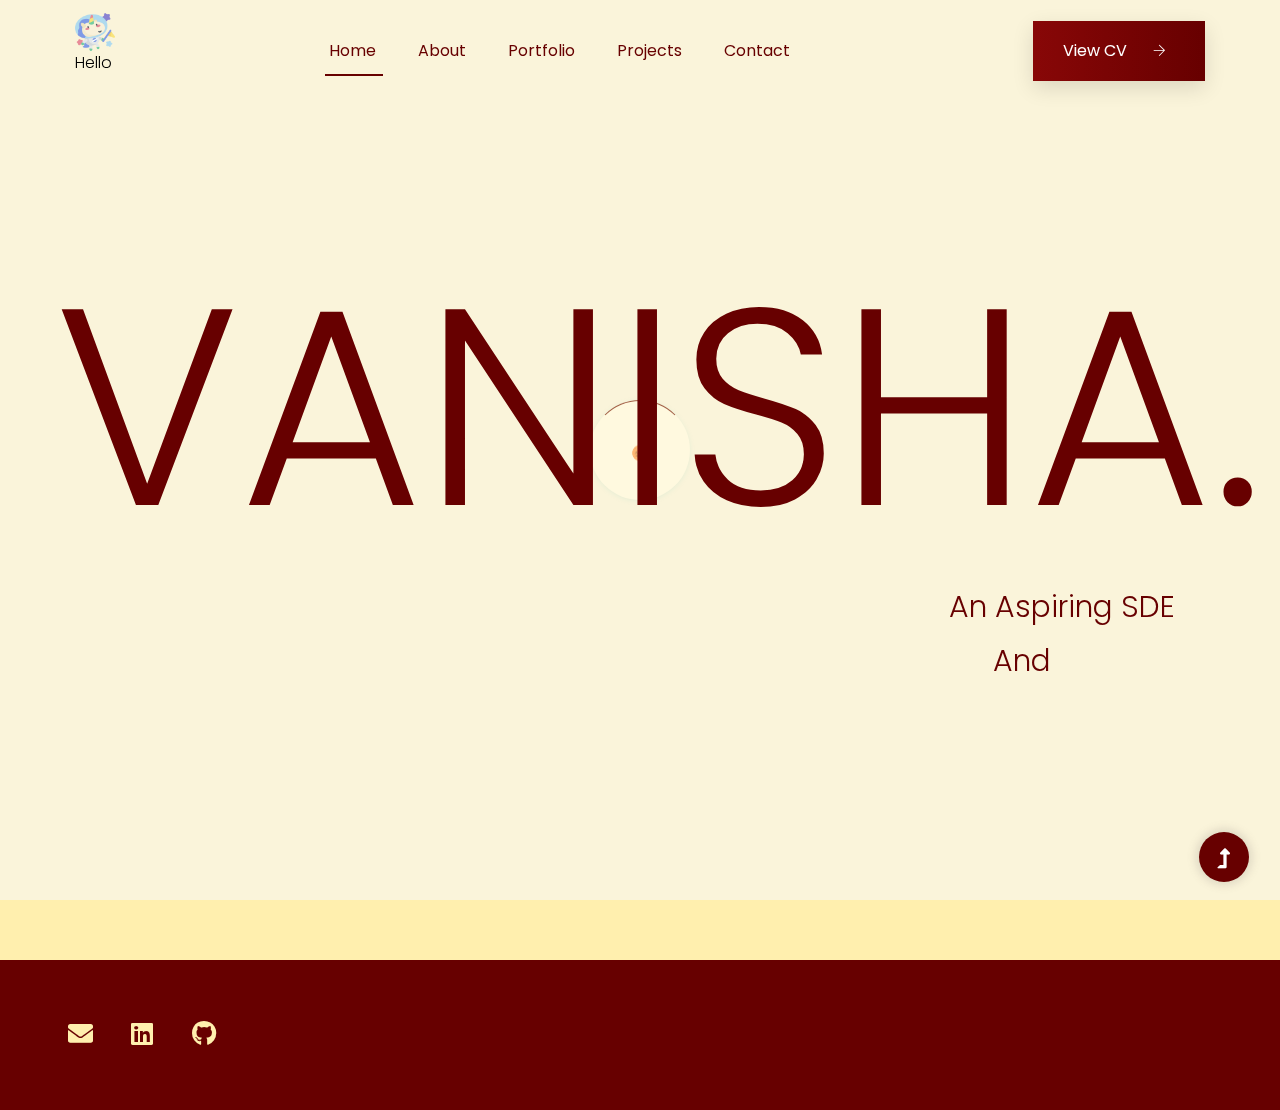
==== commit bacc5608: "Update index.html" ====
--- a/index.html
+++ b/index.html
@@ -67,7 +67,7 @@
                         </div>
                         <!-- Header-btn -->
                         <div class="header-info-right d-none d-lg-block">
-                            <a href="https://drive.google.com/file/d/15W-oG4gpdTBQ-NYMkKpv6u7QWOIfDU2k/view?usp=drive_link" class="btn header-btn">View CV<i class="ti-arrow-right"></i></a>
+                            <a href="https://docs.google.com/document/d/1eBAkotNHNhFo_irb9ZdjDbuRuqSb_UO-/edit?usp=sharing&ouid=108481201523325315541&rtpof=true&sd=true" class="btn header-btn">View CV<i class="ti-arrow-right"></i></a>
                         </div>
                         <!-- Mobile Menu -->
                         <div class="col-12">
@@ -175,4 +175,4 @@
 
 </body>
 
-</html>+</html>
